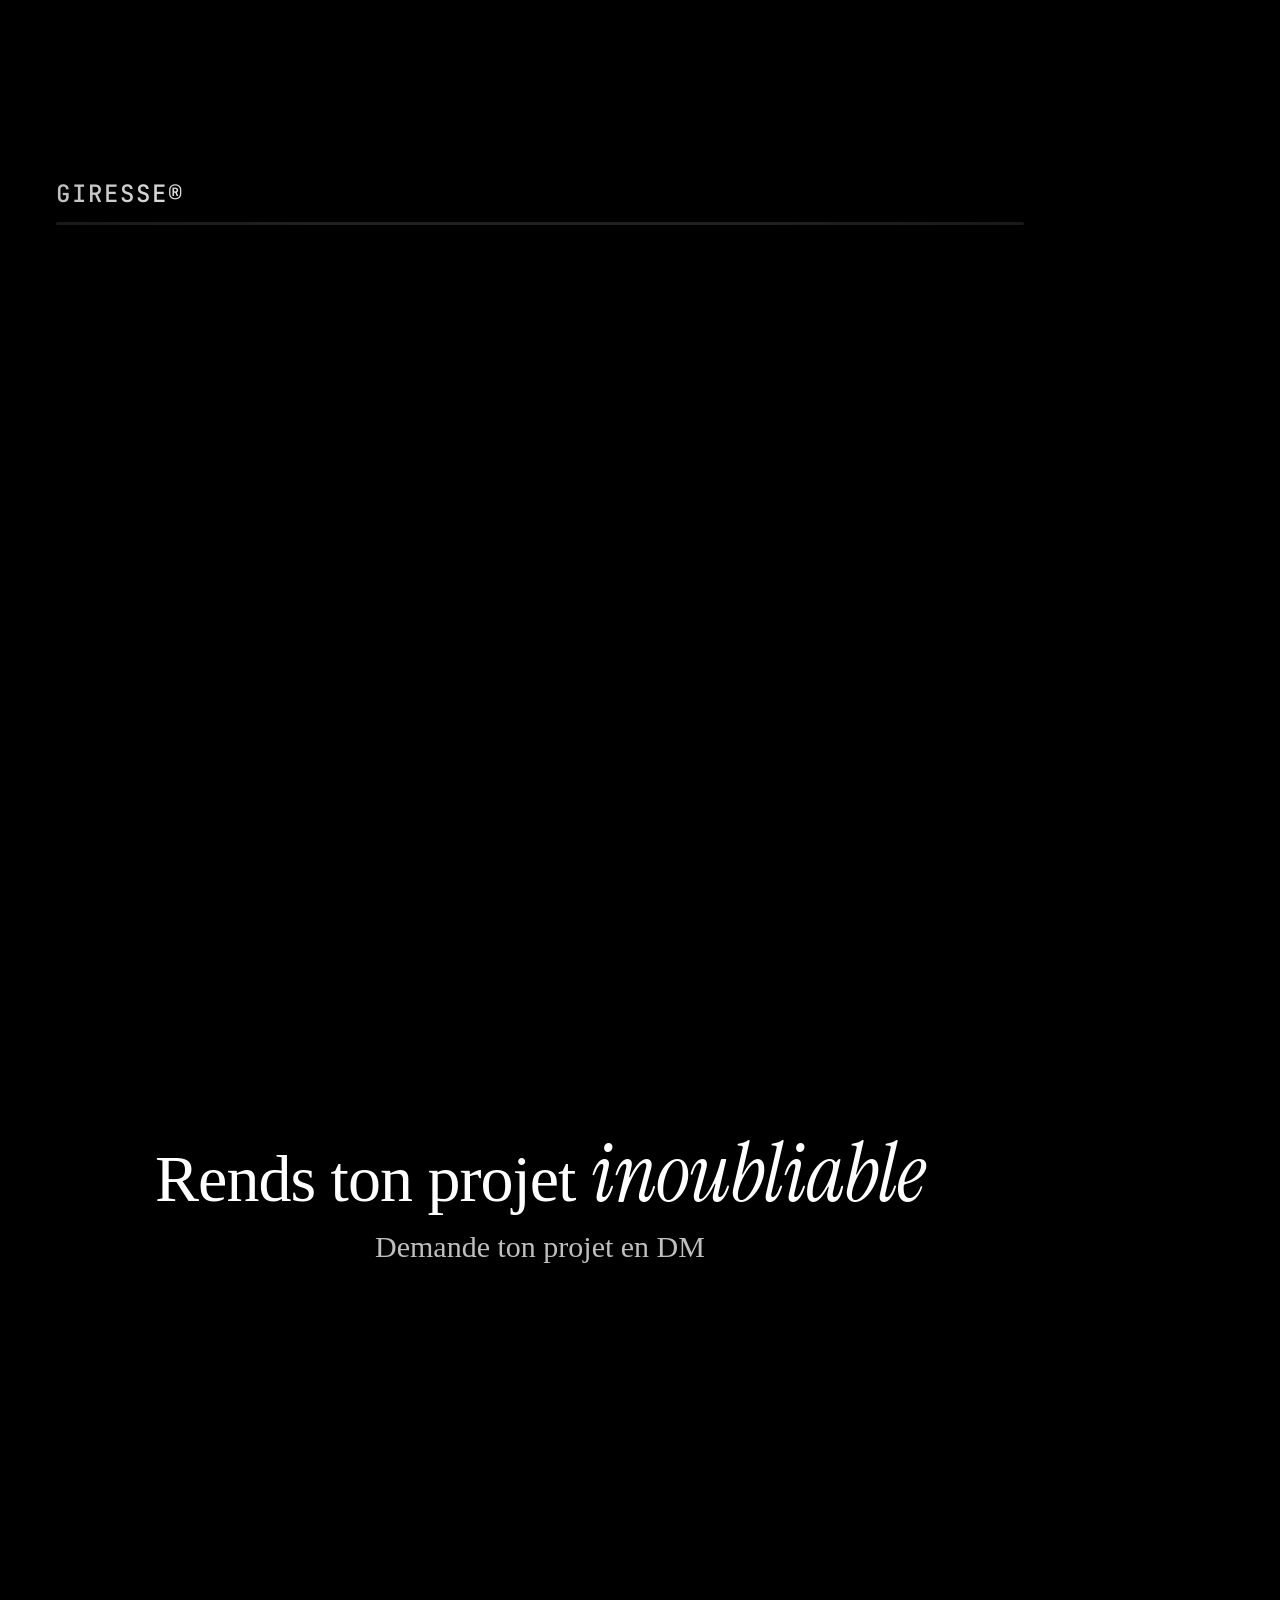
==== edit/index.html @ c00ebc52 "Add Giresse portfolio TikTok edit (slowed-reverb logo intro/outro, lyric subtitles, dev/apps/motion/" ====
<!doctype html>
<html>
<head>
<meta charset="utf-8">
<title>Giresse — Portfolio Edit</title>
<link rel="stylesheet" href="assets/fonts/fonts.css">
<style>
*{box-sizing:border-box;margin:0;padding:0}
html,body{width:1080px;height:1920px;background:#000;overflow:hidden}
#stage{position:relative;width:1080px;height:1920px;overflow:hidden;background:#000;font-family:'Nunito',sans-serif;color:#fff}
.layer{position:absolute;left:0;top:0;width:1080px;height:1920px}
.abs{position:absolute}
.hide{display:none!important}
#cam{transform-origin:540px 860px}
.mono{font-family:'JetBrains Mono',monospace}
.grot{font-family:'Space Grotesk',sans-serif}
.serif{font-family:'Instrument Serif',serif;font-style:italic}

/* ---------- intro / outro ---------- */
#logoWrap{left:540px;top:760px;width:0;height:0}
#logo{position:absolute;left:-330px;top:-330px;width:660px;height:660px;mix-blend-mode:screen;
  -webkit-mask-image:linear-gradient(#000 74%,transparent 90%);mask-image:linear-gradient(#000 74%,transparent 90%)}
#logoGlow{position:absolute;left:-520px;top:-520px;width:1040px;height:1040px;border-radius:50%;
  background:radial-gradient(circle,rgba(255,190,60,.38) 0%,rgba(150,70,255,.16) 38%,transparent 66%)}
#orbits{position:absolute;left:-420px;top:-420px;width:840px;height:840px}
#name{left:0;width:1080px;top:1105px;text-align:center;font-weight:900;font-size:150px;letter-spacing:10px;line-height:1}
#name span{display:inline-block}
#tagline{left:0;width:1080px;top:1278px;text-align:center;font-size:30px;letter-spacing:6px;color:#f5b82e}
#flare{left:-200px;width:1480px;top:756px;height:8px;border-radius:8px;
  background:linear-gradient(90deg,transparent,rgba(255,200,90,.0) 20%,rgba(255,214,120,.95) 50%,rgba(255,200,90,0) 80%,transparent);filter:blur(3px)}
#cta{left:0;width:1080px;top:1360px;text-align:center;font-size:30px;color:rgba(255,255,255,.75)}

/* ---------- HUD ---------- */
#hud{font-family:'JetBrains Mono',monospace;font-size:24px;letter-spacing:2px}
#hudL{left:56px;top:178px}
#hudR{right:56px;top:178px;text-align:right}
#hudBar{left:56px;top:222px;width:968px;height:3px;border-radius:3px;background:rgba(128,128,128,.25)}
#hudFill{height:100%;border-radius:3px;background:#f5b82e;width:0}

/* ---------- section A (hook) ---------- */
#arrowTag{left:0;width:1080px;top:1140px;text-align:center;font-family:'Space Grotesk';font-weight:500;font-size:62px;letter-spacing:-1px}
#arrowTag .hl{padding:0 10px;border-radius:6px}

/* ---------- glass / purple ---------- */
.haze{position:absolute;border-radius:50%;filter:blur(90px)}
.pill{position:absolute;padding:12px 30px;border-radius:40px;background:rgba(20,16,30,.85);border:1.5px solid rgba(255,255,255,.14);
  font-size:30px;font-weight:800;white-space:nowrap;color:#fff}
.card3d{position:absolute;transform-style:preserve-3d}

/* browser card */
#browser{left:90px;top:330px;width:900px;height:880px;border-radius:40px;background:linear-gradient(160deg,#17121f,#0b0910 60%);
  border:1.5px solid rgba(255,255,255,.1);box-shadow:0 40px 140px rgba(123,44,255,.45),inset 0 1px 0 rgba(255,255,255,.12);overflow:hidden}
#bBar{left:0;top:0;width:900px;height:84px;border-bottom:1px solid rgba(255,255,255,.07)}
.dot{position:absolute;top:30px;width:22px;height:22px;border-radius:50%}
#url{left:180px;top:20px;width:540px;height:44px;border-radius:22px;background:rgba(255,255,255,.06);font-family:'JetBrains Mono';font-size:22px;line-height:44px;padding-left:24px;color:rgba(255,255,255,.75)}
#heroH{left:60px;top:150px;font-size:96px;font-weight:900;line-height:.98;letter-spacing:-2px}
#heroH .g{background:linear-gradient(90deg,#b388ff,#f5b82e);-webkit-background-clip:text;background-clip:text;color:transparent}
.skel{position:absolute;height:22px;border-radius:12px;background:rgba(255,255,255,.12)}
.btn{position:absolute;height:84px;border-radius:42px;font-size:32px;font-weight:800;line-height:84px;text-align:center}
.feat{position:absolute;top:640px;width:244px;height:180px;border-radius:28px;background:rgba(255,255,255,.05);border:1px solid rgba(255,255,255,.08)}
.feat .ic{position:absolute;left:24px;top:24px;width:56px;height:56px;border-radius:16px}
.feat .t{position:absolute;left:24px;top:100px;font-size:28px;font-weight:800}
.feat .s{position:absolute;left:24px;top:142px;width:150px;height:14px;border-radius:8px;background:rgba(255,255,255,.12)}
#cursor{left:0;top:0;width:60px;height:60px}
#ripple{position:absolute;width:120px;height:120px;border-radius:50%;border:4px solid rgba(255,255,255,.9)}

/* stickers */
.stk{position:absolute;width:160px;height:160px}
.stk .tile{position:absolute;inset:0;border-radius:42px;display:flex;align-items:center;justify-content:center;font-size:76px;
  box-shadow:0 18px 50px rgba(0,0,0,.45),inset 0 2px 0 rgba(255,255,255,.35);font-weight:900;color:#fff;font-family:'Space Grotesk'}
.stk .lbl{position:absolute;left:60px;top:128px;padding:6px 18px;border-radius:20px;background:#fff;color:#111;font-size:24px;font-weight:900;white-space:nowrap;transform:rotate(-9deg);box-shadow:0 6px 20px rgba(0,0,0,.35)}

/* ---------- code ---------- */
#editor{left:60px;top:320px;width:960px;height:900px;border-radius:36px;background:#0f0f16;border:1.5px solid rgba(255,255,255,.09);
  box-shadow:0 40px 160px rgba(80,120,255,.28);overflow:hidden}
#edTabs{left:0;top:0;width:960px;height:80px;background:#0a0a10;border-bottom:1px solid rgba(255,255,255,.06)}
.tab{position:absolute;top:18px;height:62px;padding:0 26px;border-radius:14px 14px 0 0;font-family:'JetBrains Mono';font-size:22px;line-height:62px;color:rgba(255,255,255,.5)}
#code{left:0;top:110px;width:960px;font-family:'JetBrains Mono';font-size:30px;line-height:52px;white-space:pre;color:#d7dae0}
#code .ln{display:inline-block;width:86px;text-align:right;padding-right:26px;color:rgba(255,255,255,.22)}
.k{color:#c792ea}.s{color:#c3e88d}.f{color:#82aaff}.p{color:#89ddff}.n{color:#f78c6c}.c{color:#ffcb6b}
#caret{display:inline-block;width:3px;height:36px;background:#f5b82e;vertical-align:middle;margin-left:2px}
#term{left:120px;top:1010px;width:840px;height:150px;border-radius:26px;background:rgba(10,12,10,.92);border:1.5px solid rgba(80,255,140,.3);
  font-family:'JetBrains Mono';font-size:28px;padding:28px 34px;line-height:46px;box-shadow:0 20px 80px rgba(60,255,140,.18)}

/* list */
#listBox{left:0;top:330px;width:1080px;height:960px;overflow:hidden;
  -webkit-mask-image:linear-gradient(transparent,#000 22%,#000 78%,transparent);mask-image:linear-gradient(transparent,#000 22%,#000 78%,transparent)}
#list{left:0;top:0;width:1080px}
#list div{height:96px;line-height:96px;text-align:center;font-family:'Space Grotesk';font-weight:700;font-size:66px;letter-spacing:-1px;color:rgba(255,255,255,.42)}

/* ---------- phone ---------- */
#phone{left:330px;top:330px;width:420px;height:860px;border-radius:70px;background:#0b0a10;border:12px solid #1f1c28;
  box-shadow:0 50px 160px rgba(190,60,255,.5),inset 0 0 0 2px rgba(255,255,255,.08);overflow:hidden}
#screen{position:absolute;inset:0;border-radius:58px;background:linear-gradient(180deg,#f6f7fb,#e9ecf5);overflow:hidden;color:#111}
#notch{left:130px;top:14px;width:136px;height:38px;border-radius:20px;background:#000}
.cal{position:absolute;width:46px;height:46px;line-height:46px;text-align:center;font-size:22px;font-weight:800;color:#2a2d3a;font-family:'Space Grotesk'}
#selBar{position:absolute;height:46px;border-radius:23px;background:#3d7bff;box-shadow:0 8px 24px rgba(61,123,255,.45)}
.acard{position:absolute;left:24px;width:348px;border-radius:24px;background:#fff;box-shadow:0 10px 30px rgba(20,30,80,.15);padding:18px 22px;font-family:'Space Grotesk'}
#splash{position:absolute;inset:0;background:#000}

/* ---------- motion ---------- */
.circ{position:absolute;top:0;width:128px;height:128px;border-radius:50%;display:flex;align-items:center;justify-content:center;
  font-size:64px;color:#fff;font-weight:900;font-family:'Space Grotesk'}
.let{position:absolute;top:-14px;width:128px;text-align:center;font-size:150px;font-weight:900;color:#0b0b0e;line-height:150px}

/* timeline */
#preview{left:90px;top:300px;width:900px;height:506px;border-radius:30px;background:#060608;border:1.5px solid rgba(255,255,255,.1);overflow:hidden}
#tl{left:60px;top:850px;width:960px;height:400px;border-radius:30px;background:#121216;border:1.5px solid rgba(255,255,255,.08);overflow:hidden}
.trk{position:absolute;left:100px;height:66px;width:840px;border-radius:12px;background:rgba(255,255,255,.03)}
.tlab{position:absolute;left:24px;width:60px;font-family:'JetBrains Mono';font-size:22px;color:rgba(255,255,255,.4);line-height:66px}
.clip{position:absolute;top:6px;height:54px;border-radius:12px;font-family:'Space Grotesk';font-weight:700;font-size:20px;line-height:54px;padding-left:14px;color:rgba(0,0,0,.75);overflow:hidden}
.kf{position:absolute;width:18px;height:18px;transform:rotate(45deg);background:#f5b82e;border-radius:3px}
#playhead{top:0;width:4px;height:400px;background:#ff3b5c;box-shadow:0 0 18px #ff3b5c}

/* ---------- end card ---------- */
#endTxt{left:0;width:1080px;top:1120px;text-align:center;font-family:'Inter';font-weight:500;font-size:66px;letter-spacing:-1px}
#endTxt .serif{font-size:82px}
#endSub{left:0;width:1080px;top:1230px;text-align:center;font-family:'Inter';font-size:30px;color:rgba(255,255,255,.75)}

/* ---------- lyrics ---------- */
#lyr{pointer-events:none}
.lw{display:inline-block;white-space:pre}
#flash{background:#fff;opacity:0}
#vig{background:radial-gradient(ellipse 80% 70% at 50% 46%,transparent 55%,rgba(0,0,0,.55) 100%)}
#grain{width:1080px;height:1920px;opacity:.08;mix-blend-mode:overlay;image-rendering:pixelated}
</style>
</head>
<body>
<div id="stage">
  <div id="cam" class="layer">

    <!-- section backgrounds & scenes -->
    <div id="bgSolid" class="layer"></div>

    <!-- INTRO / OUTRO -->
    <div id="sIntro" class="layer">
      <canvas id="stars" class="layer" width="1080" height="1920"></canvas>
      <div id="introCam" class="layer">
        <div id="logoWrap" class="abs">
          <div id="logoGlow"></div>
          <svg id="orbits" viewBox="0 0 840 840">
            <g id="orbA"><circle cx="420" cy="420" r="392" fill="none" stroke="#f5b82e" stroke-width="5" stroke-linecap="round" stroke-dasharray="560 1900"/></g>
            <g id="orbB"><circle cx="420" cy="420" r="372" fill="none" stroke="#fff" stroke-width="3" stroke-linecap="round" stroke-dasharray="300 2040" opacity=".85"/></g>
            <g id="orbC"><circle cx="420" cy="420" r="408" fill="none" stroke="#9b5cff" stroke-width="2" stroke-dasharray="4 18" opacity=".7"/></g>
          </svg>
          <img id="logo" src="assets/logo.jpg">
        </div>
        <div id="flare" class="abs"></div>
        <div id="name" class="abs"></div>
        <div id="tagline" class="abs mono">WEB · APPS · MOTION · CODE · EDIT</div>
        <div id="cta" class="abs grot">Ton projet&nbsp;? <b style="color:#fff">→ DM</b></div>
      </div>
    </div>

    <!-- A: hook -->
    <div id="sA" class="layer">
      <div id="arrowTag" class="abs"></div>
    </div>

    <!-- B: web -->
    <div id="sB" class="layer">
      <div id="hazeB" class="layer">
        <div class="haze" id="hb1" style="width:900px;height:900px;background:#6a1fff"></div>
        <div class="haze" id="hb2" style="width:700px;height:700px;background:#b13cff"></div>
        <div class="haze" id="hb3" style="width:600px;height:600px;background:#2b0f6e"></div>
      </div>
      <div id="bPersp" class="layer" style="perspective:1700px;perspective-origin:540px 760px">
        <div id="browser" class="card3d">
          <div id="bBar" class="abs">
            <div class="dot" style="left:34px;background:#ff5f57"></div>
            <div class="dot" style="left:70px;background:#febc2e"></div>
            <div class="dot" style="left:106px;background:#28c840"></div>
            <div id="url" class="abs"></div>
          </div>
          <div id="heroH" class="abs">Build.<br>Ship. <span class="g">Wow.</span></div>
          <div id="sk1" class="skel" style="left:60px;top:420px;width:620px"></div>
          <div id="sk2" class="skel" style="left:60px;top:460px;width:480px"></div>
          <div id="btn1" class="btn" style="left:60px;top:520px;width:300px;background:linear-gradient(90deg,#7b2cff,#c04dff);color:#fff">Get started</div>
          <div id="btn2" class="btn" style="left:384px;top:520px;width:260px;border:2px solid rgba(255,255,255,.3);color:#fff">See work</div>
          <div class="feat" id="f1" style="left:60px"><div class="ic" style="background:linear-gradient(135deg,#7b2cff,#c04dff)"></div><div class="t">Fast</div><div class="s"></div></div>
          <div class="feat" id="f2" style="left:328px"><div class="ic" style="background:linear-gradient(135deg,#f5b82e,#ff7a3d)"></div><div class="t">Responsive</div><div class="s"></div></div>
          <div class="feat" id="f3" style="left:596px"><div class="ic" style="background:linear-gradient(135deg,#2fd2ff,#3d7bff)"></div><div class="t">SEO</div><div class="s"></div></div>
        </div>
      </div>
      <div id="pillB" class="pill">01 — Web Dev</div>
      <div id="stkB" class="layer"></div>
      <div id="cursor" class="abs">
        <div id="ripple"></div>
        <svg width="60" height="60" viewBox="0 0 24 24"><path d="M4 2 L4 20 L9 15.5 L12.5 22.5 L15.5 21 L12 14 L19 14 Z" fill="#111" stroke="#fff" stroke-width="1.6" stroke-linejoin="round"/></svg>
      </div>
    </div>

    <!-- C: code -->
    <div id="sC" class="layer">
      <div class="layer" style="background:radial-gradient(ellipse at 50% 40%,#141832 0%,#07070b 70%)"></div>
      <div id="cPersp" class="layer" style="perspective:1800px;perspective-origin:540px 760px">
        <div id="editor" class="card3d">
          <div id="edTabs" class="abs">
            <div class="tab" style="left:24px;background:#0f0f16;color:#fff">app.tsx</div>
            <div class="tab" style="left:200px">styles.css</div>
            <div class="tab" style="left:396px">api.ts</div>
          </div>
          <div id="code" class="abs"></div>
        </div>
      </div>
      <div id="pillC" class="pill">02 — Code</div>
      <div id="term" class="abs"></div>
    </div>

    <!-- C2: rolling list -->
    <div id="sL" class="layer">
      <div class="layer" style="background:radial-gradient(ellipse at 50% 45%,#3a332b 0%,#1a1714 55%,#0b0a09 100%)"></div>
      <div id="listBox" class="abs"><div id="list" class="abs"></div></div>
    </div>

    <!-- I miss you -->
    <div id="sI" class="layer">
      <div id="buildTag" class="abs grot" style="left:0;width:1080px;top:700px;text-align:center;font-size:64px;font-weight:500;letter-spacing:-1px"></div>
    </div>

    <!-- D: apps -->
    <div id="sD" class="layer">
      <div class="layer">
        <div class="haze" id="hd1" style="width:950px;height:950px;background:#8a1fff"></div>
        <div class="haze" id="hd2" style="width:700px;height:700px;background:#ff3cc8;opacity:.55"></div>
        <div class="haze" id="hd3" style="width:600px;height:600px;background:#1a0b4a"></div>
      </div>
      <div id="dPersp" class="layer" style="perspective:1600px;perspective-origin:540px 760px">
        <div id="phone" class="card3d">
          <div id="screen">
            <div class="abs grot" style="left:44px;top:20px;font-size:22px;font-weight:700">9:41</div>
            <div class="abs grot" style="left:30px;top:84px;font-size:20px;color:#7a8099;font-weight:700;letter-spacing:2px">HABITS / TASKS</div>
            <div class="abs" style="left:30px;top:112px;font-size:46px;font-weight:900">October</div>
            <div id="calGrid" class="abs" style="left:24px;top:190px;width:348px;height:300px"></div>
            <div id="ac1" class="acard" style="top:500px"></div>
            <div id="ac2" class="acard" style="top:604px"></div>
            <div id="splash"><img src="assets/logo.jpg" style="position:absolute;left:60px;top:200px;width:276px;mix-blend-mode:screen">
              <div class="abs" style="left:98px;top:560px;width:200px;height:8px;border-radius:4px;background:#222"><div id="load" style="height:8px;border-radius:4px;background:#f5b82e;width:0"></div></div>
            </div>
          </div>
          <div id="notch" class="abs"></div>
        </div>
      </div>
      <div id="pillD" class="pill">03 — App Dev</div>
      <div id="stkD" class="layer"></div>
    </div>

    <!-- E1: motion -->
    <div id="sE" class="layer">
      <div class="layer" style="background:#ebebee"></div>
      <div id="pillE" class="pill">04 — Motion Design</div>
      <div id="row" class="abs" style="left:0;top:790px;width:1080px;height:140px"></div>
      <div id="eSub" class="abs serif" style="left:0;width:1080px;top:1010px;text-align:center;font-size:70px;color:#0b0b0e">make it move.</div>
    </div>

    <!-- E2: edit timeline -->
    <div id="sT" class="layer">
      <div class="layer" style="background:radial-gradient(ellipse at 50% 35%,#1b1420,#060607 70%)"></div>
      <div id="preview" class="abs">
        <div id="pvBg" class="layer" style="width:900px;height:506px"></div>
        <img id="pvLogo" src="assets/logo.jpg" style="position:absolute;left:330px;top:70px;width:240px;mix-blend-mode:screen">
        <div id="pvTxt" class="abs" style="left:0;width:900px;top:330px;text-align:center;font-family:Anton;font-size:110px;letter-spacing:4px">GIRESSE</div>
        <div class="abs mono" style="left:26px;top:20px;font-size:20px;color:#ff3b5c">● REC</div>
        <div id="pvTc" class="abs mono" style="right:26px;top:20px;font-size:20px;color:rgba(255,255,255,.7)"></div>
      </div>
      <div id="tl" class="abs"></div>
      <div id="pillT" class="pill">05 — Video Edit</div>
    </div>

    <!-- end card -->
    <div id="sEnd" class="layer">
      <div class="layer" style="background:#000"></div>
      <div id="endTxt" class="abs">Rends ton projet <span class="serif">inoubliable</span></div>
      <div id="endSub" class="abs">Demande ton projet en DM</div>
    </div>

    <div id="lyr" class="layer"></div>
  </div>

  <div id="hud" class="layer">
    <div id="hudL" class="abs">GIRESSE®</div>
    <div id="hudR" class="abs"></div>
    <div id="hudBar" class="abs"><div id="hudFill"></div></div>
  </div>
  <div id="flash" class="layer"></div>
  <div id="vig" class="layer"></div>
  <canvas id="grain" class="layer" width="360" height="640"></canvas>
</div>

<script src="edit.js"></script>
</body>
</html>
---- edit/assets/fonts/fonts.css ----
/* vietnamese */
@font-face {
  font-family: 'Anton';
  font-style: normal;
  font-weight: 400;
  font-display: swap;
  src: url(1Ptgg87LROyAm3K8-C8QSw.woff2) format('woff2');
  unicode-range: U+0102-0103, U+0110-0111, U+0128-0129, U+0168-0169, U+01A0-01A1, U+01AF-01B0, U+0300-0301, U+0303-0304, U+0308-0309, U+0323, U+0329, U+1EA0-1EF9, U+20AB;
}
/* latin-ext */
@font-face {
  font-family: 'Anton';
  font-style: normal;
  font-weight: 400;
  font-display: swap;
  src: url(1Ptgg87LROyAm3K9-C8QSw.woff2) format('woff2');
  unicode-range: U+0100-02BA, U+02BD-02C5, U+02C7-02CC, U+02CE-02D7, U+02DD-02FF, U+0304, U+0308, U+0329, U+1D00-1DBF, U+1E00-1E9F, U+1EF2-1EFF, U+2020, U+20A0-20AB, U+20AD-20C4, U+2113, U+2C60-2C7F, U+A720-A7FF;
}
/* latin */
@font-face {
  font-family: 'Anton';
  font-style: normal;
  font-weight: 400;
  font-display: swap;
  src: url(1Ptgg87LROyAm3Kz-C8.woff2) format('woff2');
  unicode-range: U+0000-00FF, U+0131, U+0152-0153, U+02BB-02BC, U+02C6, U+02DA, U+02DC, U+0304, U+0308, U+0329, U+2000-206F, U+20AC, U+2122, U+2191, U+2193, U+2212, U+2215, U+FEFF, U+FFFD;
}
/* latin-ext */
@font-face {
  font-family: 'Instrument Serif';
  font-style: italic;
  font-weight: 400;
  font-display: swap;
  src: url(jizHRFtNs2ka5fXjeivQ4LroWlx-6zAjgn7MsNo.woff2) format('woff2');
  unicode-range: U+0100-02BA, U+02BD-02C5, U+02C7-02CC, U+02CE-02D7, U+02DD-02FF, U+0304, U+0308, U+0329, U+1D00-1DBF, U+1E00-1E9F, U+1EF2-1EFF, U+2020, U+20A0-20AB, U+20AD-20C4, U+2113, U+2C60-2C7F, U+A720-A7FF;
}
/* latin */
@font-face {
  font-family: 'Instrument Serif';
  font-style: italic;
  font-weight: 400;
  font-display: swap;
  src: url(jizHRFtNs2ka5fXjeivQ4LroWlx-6zAjjH7M.woff2) format('woff2');
  unicode-range: U+0000-00FF, U+0131, U+0152-0153, U+02BB-02BC, U+02C6, U+02DA, U+02DC, U+0304, U+0308, U+0329, U+2000-206F, U+20AC, U+2122, U+2191, U+2193, U+2212, U+2215, U+FEFF, U+FFFD;
}
/* cyrillic-ext */
@font-face {
  font-family: 'JetBrains Mono';
  font-style: normal;
  font-weight: 500;
  font-display: swap;
  src: url(tDbv2o-flEEny0FZhsfKu5WU4zr3E_BX0PnT8RD8yKwBNntkaToggR7BYRbKPx3cwhsk.woff2) format('woff2');
  unicode-range: U+0460-052F, U+1C80-1C8A, U+20B4, U+2DE0-2DFF, U+A640-A69F, U+FE2E-FE2F;
}
/* cyrillic */
@font-face {
  font-family: 'JetBrains Mono';
  font-style: normal;
  font-weight: 500;
  font-display: swap;
  src: url(tDbv2o-flEEny0FZhsfKu5WU4zr3E_BX0PnT8RD8yKwBNntkaToggR7BYRbKPxTcwhsk.woff2) format('woff2');
  unicode-range: U+0301, U+0400-045F, U+0490-0491, U+04B0-04B1, U+2116;
}
/* greek */
@font-face {
  font-family: 'JetBrains Mono';
  font-style: normal;
  font-weight: 500;
  font-display: swap;
  src: url(tDbv2o-flEEny0FZhsfKu5WU4zr3E_BX0PnT8RD8yKwBNntkaToggR7BYRbKPxPcwhsk.woff2) format('woff2');
  unicode-range: U+0370-0377, U+037A-037F, U+0384-038A, U+038C, U+038E-03A1, U+03A3-03FF;
}
/* vietnamese */
@font-face {
  font-family: 'JetBrains Mono';
  font-style: normal;
  font-weight: 500;
  font-display: swap;
  src: url(tDbv2o-flEEny0FZhsfKu5WU4zr3E_BX0PnT8RD8yKwBNntkaToggR7BYRbKPx_cwhsk.woff2) format('woff2');
  unicode-range: U+0102-0103, U+0110-0111, U+0128-0129, U+0168-0169, U+01A0-01A1, U+01AF-01B0, U+0300-0301, U+0303-0304, U+0308-0309, U+0323, U+0329, U+1EA0-1EF9, U+20AB;
}
/* latin-ext */
@font-face {
  font-family: 'JetBrains Mono';
  font-style: normal;
  font-weight: 500;
  font-display: swap;
  src: url(tDbv2o-flEEny0FZhsfKu5WU4zr3E_BX0PnT8RD8yKwBNntkaToggR7BYRbKPx7cwhsk.woff2) format('woff2');
  unicode-range: U+0100-02BA, U+02BD-02C5, U+02C7-02CC, U+02CE-02D7, U+02DD-02FF, U+0304, U+0308, U+0329, U+1D00-1DBF, U+1E00-1E9F, U+1EF2-1EFF, U+2020, U+20A0-20AB, U+20AD-20C4, U+2113, U+2C60-2C7F, U+A720-A7FF;
}
/* latin */
@font-face {
  font-family: 'JetBrains Mono';
  font-style: normal;
  font-weight: 500;
  font-display: swap;
  src: url(tDbv2o-flEEny0FZhsfKu5WU4zr3E_BX0PnT8RD8yKwBNntkaToggR7BYRbKPxDcwg.woff2) format('woff2');
  unicode-range: U+0000-00FF, U+0131, U+0152-0153, U+02BB-02BC, U+02C6, U+02DA, U+02DC, U+0304, U+0308, U+0329, U+2000-206F, U+20AC, U+2122, U+2191, U+2193, U+2212, U+2215, U+FEFF, U+FFFD;
}
/* cyrillic-ext */
@font-face {
  font-family: 'JetBrains Mono';
  font-style: normal;
  font-weight: 700;
  font-display: swap;
  src: url(tDbv2o-flEEny0FZhsfKu5WU4zr3E_BX0PnT8RD8yKwBNntkaToggR7BYRbKPx3cwhsk.woff2) format('woff2');
  unicode-range: U+0460-052F, U+1C80-1C8A, U+20B4, U+2DE0-2DFF, U+A640-A69F, U+FE2E-FE2F;
}
/* cyrillic */
@font-face {
  font-family: 'JetBrains Mono';
  font-style: normal;
  font-weight: 700;
  font-display: swap;
  src: url(tDbv2o-flEEny0FZhsfKu5WU4zr3E_BX0PnT8RD8yKwBNntkaToggR7BYRbKPxTcwhsk.woff2) format('woff2');
  unicode-range: U+0301, U+0400-045F, U+0490-0491, U+04B0-04B1, U+2116;
}
/* greek */
@font-face {
  font-family: 'JetBrains Mono';
  font-style: normal;
  font-weight: 700;
  font-display: swap;
  src: url(tDbv2o-flEEny0FZhsfKu5WU4zr3E_BX0PnT8RD8yKwBNntkaToggR7BYRbKPxPcwhsk.woff2) format('woff2');
  unicode-range: U+0370-0377, U+037A-037F, U+0384-038A, U+038C, U+038E-03A1, U+03A3-03FF;
}
/* vietnamese */
@font-face {
  font-family: 'JetBrains Mono';
  font-style: normal;
  font-weight: 700;
  font-display: swap;
  src: url(tDbv2o-flEEny0FZhsfKu5WU4zr3E_BX0PnT8RD8yKwBNntkaToggR7BYRbKPx_cwhsk.woff2) format('woff2');
  unicode-range: U+0102-0103, U+0110-0111, U+0128-0129, U+0168-0169, U+01A0-01A1, U+01AF-01B0, U+0300-0301, U+0303-0304, U+0308-0309, U+0323, U+0329, U+1EA0-1EF9, U+20AB;
}
/* latin-ext */
@font-face {
  font-family: 'JetBrains Mono';
  font-style: normal;
  font-weight: 700;
  font-display: swap;
  src: url(tDbv2o-flEEny0FZhsfKu5WU4zr3E_BX0PnT8RD8yKwBNntkaToggR7BYRbKPx7cwhsk.woff2) format('woff2');
  unicode-range: U+0100-02BA, U+02BD-02C5, U+02C7-02CC, U+02CE-02D7, U+02DD-02FF, U+0304, U+0308, U+0329, U+1D00-1DBF, U+1E00-1E9F, U+1EF2-1EFF, U+2020, U+20A0-20AB, U+20AD-20C4, U+2113, U+2C60-2C7F, U+A720-A7FF;
}
/* latin */
@font-face {
  font-family: 'JetBrains Mono';
  font-style: normal;
  font-weight: 700;
  font-display: swap;
  src: url(tDbv2o-flEEny0FZhsfKu5WU4zr3E_BX0PnT8RD8yKwBNntkaToggR7BYRbKPxDcwg.woff2) format('woff2');
  unicode-range: U+0000-00FF, U+0131, U+0152-0153, U+02BB-02BC, U+02C6, U+02DA, U+02DC, U+0304, U+0308, U+0329, U+2000-206F, U+20AC, U+2122, U+2191, U+2193, U+2212, U+2215, U+FEFF, U+FFFD;
}
/* cyrillic-ext */
@font-face {
  font-family: 'Nunito';
  font-style: normal;
  font-weight: 800;
  font-display: swap;
  src: url(XRXV3I6Li01BKofIOOaBXso.woff2) format('woff2');
  unicode-range: U+0460-052F, U+1C80-1C8A, U+20B4, U+2DE0-2DFF, U+A640-A69F, U+FE2E-FE2F;
}
/* cyrillic */
@font-face {
  font-family: 'Nunito';
  font-style: normal;
  font-weight: 800;
  font-display: swap;
  src: url(XRXV3I6Li01BKofIMeaBXso.woff2) format('woff2');
  unicode-range: U+0301, U+0400-045F, U+0490-0491, U+04B0-04B1, U+2116;
}
/* vietnamese */
@font-face {
  font-family: 'Nunito';
  font-style: normal;
  font-weight: 800;
  font-display: swap;
  src: url(XRXV3I6Li01BKofIOuaBXso.woff2) format('woff2');
  unicode-range: U+0102-0103, U+0110-0111, U+0128-0129, U+0168-0169, U+01A0-01A1, U+01AF-01B0, U+0300-0301, U+0303-0304, U+0308-0309, U+0323, U+0329, U+1EA0-1EF9, U+20AB;
}
/* latin-ext */
@font-face {
  font-family: 'Nunito';
  font-style: normal;
  font-weight: 800;
  font-display: swap;
  src: url(XRXV3I6Li01BKofIO-aBXso.woff2) format('woff2');
  unicode-range: U+0100-02BA, U+02BD-02C5, U+02C7-02CC, U+02CE-02D7, U+02DD-02FF, U+0304, U+0308, U+0329, U+1D00-1DBF, U+1E00-1E9F, U+1EF2-1EFF, U+2020, U+20A0-20AB, U+20AD-20C4, U+2113, U+2C60-2C7F, U+A720-A7FF;
}
/* latin */
@font-face {
  font-family: 'Nunito';
  font-style: normal;
  font-weight: 800;
  font-display: swap;
  src: url(XRXV3I6Li01BKofINeaB.woff2) format('woff2');
  unicode-range: U+0000-00FF, U+0131, U+0152-0153, U+02BB-02BC, U+02C6, U+02DA, U+02DC, U+0304, U+0308, U+0329, U+2000-206F, U+20AC, U+2122, U+2191, U+2193, U+2212, U+2215, U+FEFF, U+FFFD;
}
/* cyrillic-ext */
@font-face {
  font-family: 'Nunito';
  font-style: normal;
  font-weight: 900;
  font-display: swap;
  src: url(XRXV3I6Li01BKofIOOaBXso.woff2) format('woff2');
  unicode-range: U+0460-052F, U+1C80-1C8A, U+20B4, U+2DE0-2DFF, U+A640-A69F, U+FE2E-FE2F;
}
/* cyrillic */
@font-face {
  font-family: 'Nunito';
  font-style: normal;
  font-weight: 900;
  font-display: swap;
  src: url(XRXV3I6Li01BKofIMeaBXso.woff2) format('woff2');
  unicode-range: U+0301, U+0400-045F, U+0490-0491, U+04B0-04B1, U+2116;
}
/* vietnamese */
@font-face {
  font-family: 'Nunito';
  font-style: normal;
  font-weight: 900;
  font-display: swap;
  src: url(XRXV3I6Li01BKofIOuaBXso.woff2) format('woff2');
  unicode-range: U+0102-0103, U+0110-0111, U+0128-0129, U+0168-0169, U+01A0-01A1, U+01AF-01B0, U+0300-0301, U+0303-0304, U+0308-0309, U+0323, U+0329, U+1EA0-1EF9, U+20AB;
}
/* latin-ext */
@font-face {
  font-family: 'Nunito';
  font-style: normal;
  font-weight: 900;
  font-display: swap;
  src: url(XRXV3I6Li01BKofIO-aBXso.woff2) format('woff2');
  unicode-range: U+0100-02BA, U+02BD-02C5, U+02C7-02CC, U+02CE-02D7, U+02DD-02FF, U+0304, U+0308, U+0329, U+1D00-1DBF, U+1E00-1E9F, U+1EF2-1EFF, U+2020, U+20A0-20AB, U+20AD-20C4, U+2113, U+2C60-2C7F, U+A720-A7FF;
}
/* latin */
@font-face {
  font-family: 'Nunito';
  font-style: normal;
  font-weight: 900;
  font-display: swap;
  src: url(XRXV3I6Li01BKofINeaB.woff2) format('woff2');
  unicode-range: U+0000-00FF, U+0131, U+0152-0153, U+02BB-02BC, U+02C6, U+02DA, U+02DC, U+0304, U+0308, U+0329, U+2000-206F, U+20AC, U+2122, U+2191, U+2193, U+2212, U+2215, U+FEFF, U+FFFD;
}
/* vietnamese */
@font-face {
  font-family: 'Space Grotesk';
  font-style: normal;
  font-weight: 500;
  font-display: swap;
  src: url(V8mDoQDjQSkFtoMM3T6r8E7mPb54C-s0.woff2) format('woff2');
  unicode-range: U+0102-0103, U+0110-0111, U+0128-0129, U+0168-0169, U+01A0-01A1, U+01AF-01B0, U+0300-0301, U+0303-0304, U+0308-0309, U+0323, U+0329, U+1EA0-1EF9, U+20AB;
}
/* latin-ext */
@font-face {
  font-family: 'Space Grotesk';
  font-style: normal;
  font-weight: 500;
  font-display: swap;
  src: url(V8mDoQDjQSkFtoMM3T6r8E7mPb94C-s0.woff2) format('woff2');
  unicode-range: U+0100-02BA, U+02BD-02C5, U+02C7-02CC, U+02CE-02D7, U+02DD-02FF, U+0304, U+0308, U+0329, U+1D00-1DBF, U+1E00-1E9F, U+1EF2-1EFF, U+2020, U+20A0-20AB, U+20AD-20C4, U+2113, U+2C60-2C7F, U+A720-A7FF;
}
/* latin */
@font-face {
  font-family: 'Space Grotesk';
  font-style: normal;
  font-weight: 500;
  font-display: swap;
  src: url(V8mDoQDjQSkFtoMM3T6r8E7mPbF4Cw.woff2) format('woff2');
  unicode-range: U+0000-00FF, U+0131, U+0152-0153, U+02BB-02BC, U+02C6, U+02DA, U+02DC, U+0304, U+0308, U+0329, U+2000-206F, U+20AC, U+2122, U+2191, U+2193, U+2212, U+2215, U+FEFF, U+FFFD;
}
/* vietnamese */
@font-face {
  font-family: 'Space Grotesk';
  font-style: normal;
  font-weight: 700;
  font-display: swap;
  src: url(V8mDoQDjQSkFtoMM3T6r8E7mPb54C-s0.woff2) format('woff2');
  unicode-range: U+0102-0103, U+0110-0111, U+0128-0129, U+0168-0169, U+01A0-01A1, U+01AF-01B0, U+0300-0301, U+0303-0304, U+0308-0309, U+0323, U+0329, U+1EA0-1EF9, U+20AB;
}
/* latin-ext */
@font-face {
  font-family: 'Space Grotesk';
  font-style: normal;
  font-weight: 700;
  font-display: swap;
  src: url(V8mDoQDjQSkFtoMM3T6r8E7mPb94C-s0.woff2) format('woff2');
  unicode-range: U+0100-02BA, U+02BD-02C5, U+02C7-02CC, U+02CE-02D7, U+02DD-02FF, U+0304, U+0308, U+0329, U+1D00-1DBF, U+1E00-1E9F, U+1EF2-1EFF, U+2020, U+20A0-20AB, U+20AD-20C4, U+2113, U+2C60-2C7F, U+A720-A7FF;
}
/* latin */
@font-face {
  font-family: 'Space Grotesk';
  font-style: normal;
  font-weight: 700;
  font-display: swap;
  src: url(V8mDoQDjQSkFtoMM3T6r8E7mPbF4Cw.woff2) format('woff2');
  unicode-range: U+0000-00FF, U+0131, U+0152-0153, U+02BB-02BC, U+02C6, U+02DA, U+02DC, U+0304, U+0308, U+0329, U+2000-206F, U+20AC, U+2122, U+2191, U+2193, U+2212, U+2215, U+FEFF, U+FFFD;
}
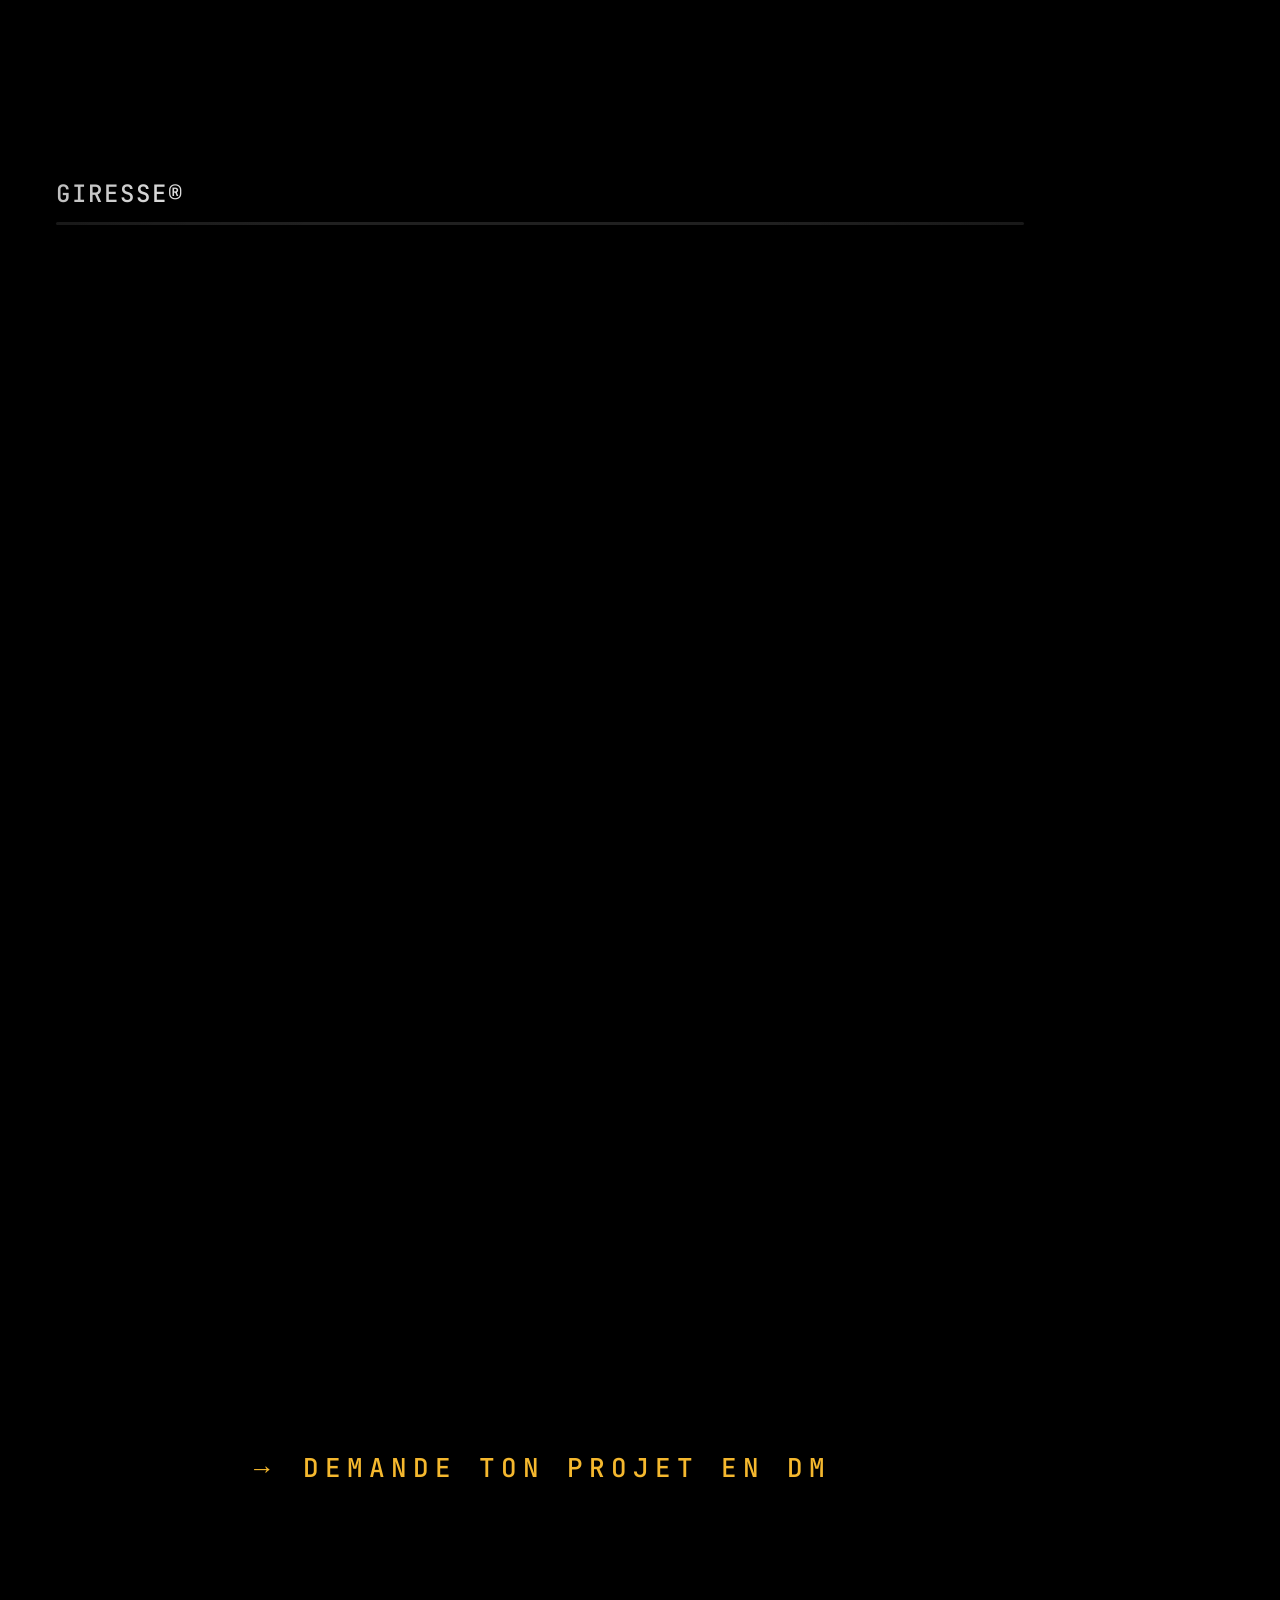
==== commit 4bff641a: "Aura typography: chrome condensed + serif italic lyrics, RGB split, outline echoes, giant section ti" ====
--- a/edit/index.html
+++ b/edit/index.html
@@ -23,12 +23,16 @@
 #logoGlow{position:absolute;left:-520px;top:-520px;width:1040px;height:1040px;border-radius:50%;
   background:radial-gradient(circle,rgba(255,190,60,.38) 0%,rgba(150,70,255,.16) 38%,transparent 66%)}
 #orbits{position:absolute;left:-420px;top:-420px;width:840px;height:840px}
-#name{left:0;width:1080px;top:1105px;text-align:center;font-weight:900;font-size:150px;letter-spacing:10px;line-height:1}
+#name,#nameEcho>div{left:0;width:1080px;top:1075px;text-align:center;font-family:'Instrument Serif';font-style:italic;font-size:230px;line-height:1}
+#name span{background:linear-gradient(180deg,#fff 0%,#f6f6f6 35%,#a0a0a0 50%,#fff 58%,#e6c27a 82%,#fff 100%);-webkit-background-clip:text;background-clip:text;color:transparent;padding:0 4px}
+#nameEcho{left:0;top:1075px;width:1080px}
+#nameEcho>div{top:0;color:transparent;-webkit-text-stroke:1.5px rgba(255,255,255,.8)}
+.bigT{position:absolute;left:0;top:820px;white-space:nowrap;font-family:Anton;font-size:560px;line-height:1;color:transparent;-webkit-text-stroke:2px rgba(255,255,255,.13)}
 #name span{display:inline-block}
-#tagline{left:0;width:1080px;top:1278px;text-align:center;font-size:30px;letter-spacing:6px;color:#f5b82e}
+#tagline{left:0;width:1080px;top:1330px;text-align:center;font-size:30px;letter-spacing:6px;color:#f5b82e}
 #flare{left:-200px;width:1480px;top:756px;height:8px;border-radius:8px;
   background:linear-gradient(90deg,transparent,rgba(255,200,90,.0) 20%,rgba(255,214,120,.95) 50%,rgba(255,200,90,0) 80%,transparent);filter:blur(3px)}
-#cta{left:0;width:1080px;top:1360px;text-align:center;font-size:30px;color:rgba(255,255,255,.75)}
+#cta{left:0;width:1080px;top:1395px;text-align:center;font-size:30px;color:rgba(255,255,255,.75)}
 
 /* ---------- HUD ---------- */
 #hud{font-family:'JetBrains Mono',monospace;font-size:24px;letter-spacing:2px}
@@ -38,13 +42,13 @@
 #hudFill{height:100%;border-radius:3px;background:#f5b82e;width:0}
 
 /* ---------- section A (hook) ---------- */
-#arrowTag{left:0;width:1080px;top:1140px;text-align:center;font-family:'Space Grotesk';font-weight:500;font-size:62px;letter-spacing:-1px}
+#arrowTag{left:0;width:1080px;top:1230px;text-align:center;font-family:'Space Grotesk';font-weight:500;font-size:62px;letter-spacing:-1px}
 #arrowTag .hl{padding:0 10px;border-radius:6px}
 
 /* ---------- glass / purple ---------- */
 .haze{position:absolute;border-radius:50%;filter:blur(90px)}
 .pill{position:absolute;padding:12px 30px;border-radius:40px;background:rgba(20,16,30,.85);border:1.5px solid rgba(255,255,255,.14);
-  font-size:30px;font-weight:800;white-space:nowrap;color:#fff}
+  font-family:'JetBrains Mono';font-size:23px;font-weight:500;letter-spacing:5px;text-transform:uppercase;white-space:nowrap;color:#fff}
 .card3d{position:absolute;transform-style:preserve-3d}
 
 /* browser card */
@@ -113,9 +117,9 @@
 #playhead{top:0;width:4px;height:400px;background:#ff3b5c;box-shadow:0 0 18px #ff3b5c}
 
 /* ---------- end card ---------- */
-#endTxt{left:0;width:1080px;top:1120px;text-align:center;font-family:'Inter';font-weight:500;font-size:66px;letter-spacing:-1px}
+#endTxt{left:0;width:1080px;top:1110px;text-align:center;color:#fff}
 #endTxt .serif{font-size:82px}
-#endSub{left:0;width:1080px;top:1230px;text-align:center;font-family:'Inter';font-size:30px;color:rgba(255,255,255,.75)}
+#endSub{left:0;width:1080px;top:1450px;text-align:center;font-family:'JetBrains Mono';letter-spacing:6px;font-size:26px;color:#f5b82e}
 
 /* ---------- lyrics ---------- */
 #lyr{pointer-events:none}
@@ -146,6 +150,7 @@
           <img id="logo" src="assets/logo.jpg">
         </div>
         <div id="flare" class="abs"></div>
+        <div id="nameEcho" class="abs"></div>
         <div id="name" class="abs"></div>
         <div id="tagline" class="abs mono">WEB · APPS · MOTION · CODE · EDIT</div>
         <div id="cta" class="abs grot">Ton projet&nbsp;? <b style="color:#fff">→ DM</b></div>
@@ -215,7 +220,7 @@
 
     <!-- I miss you -->
     <div id="sI" class="layer">
-      <div id="buildTag" class="abs grot" style="left:0;width:1080px;top:700px;text-align:center;font-size:64px;font-weight:500;letter-spacing:-1px"></div>
+      <div id="buildTag" class="abs grot" style="left:0;width:1080px;top:560px;text-align:center"></div>
     </div>
 
     <!-- D: apps -->
@@ -270,8 +275,8 @@
     <!-- end card -->
     <div id="sEnd" class="layer">
       <div class="layer" style="background:#000"></div>
-      <div id="endTxt" class="abs">Rends ton projet <span class="serif">inoubliable</span></div>
-      <div id="endSub" class="abs">Demande ton projet en DM</div>
+      <div id="endTxt" class="abs"></div>
+      <div id="endSub" class="abs">→ DEMANDE TON PROJET EN DM</div>
     </div>
 
     <div id="lyr" class="layer"></div>
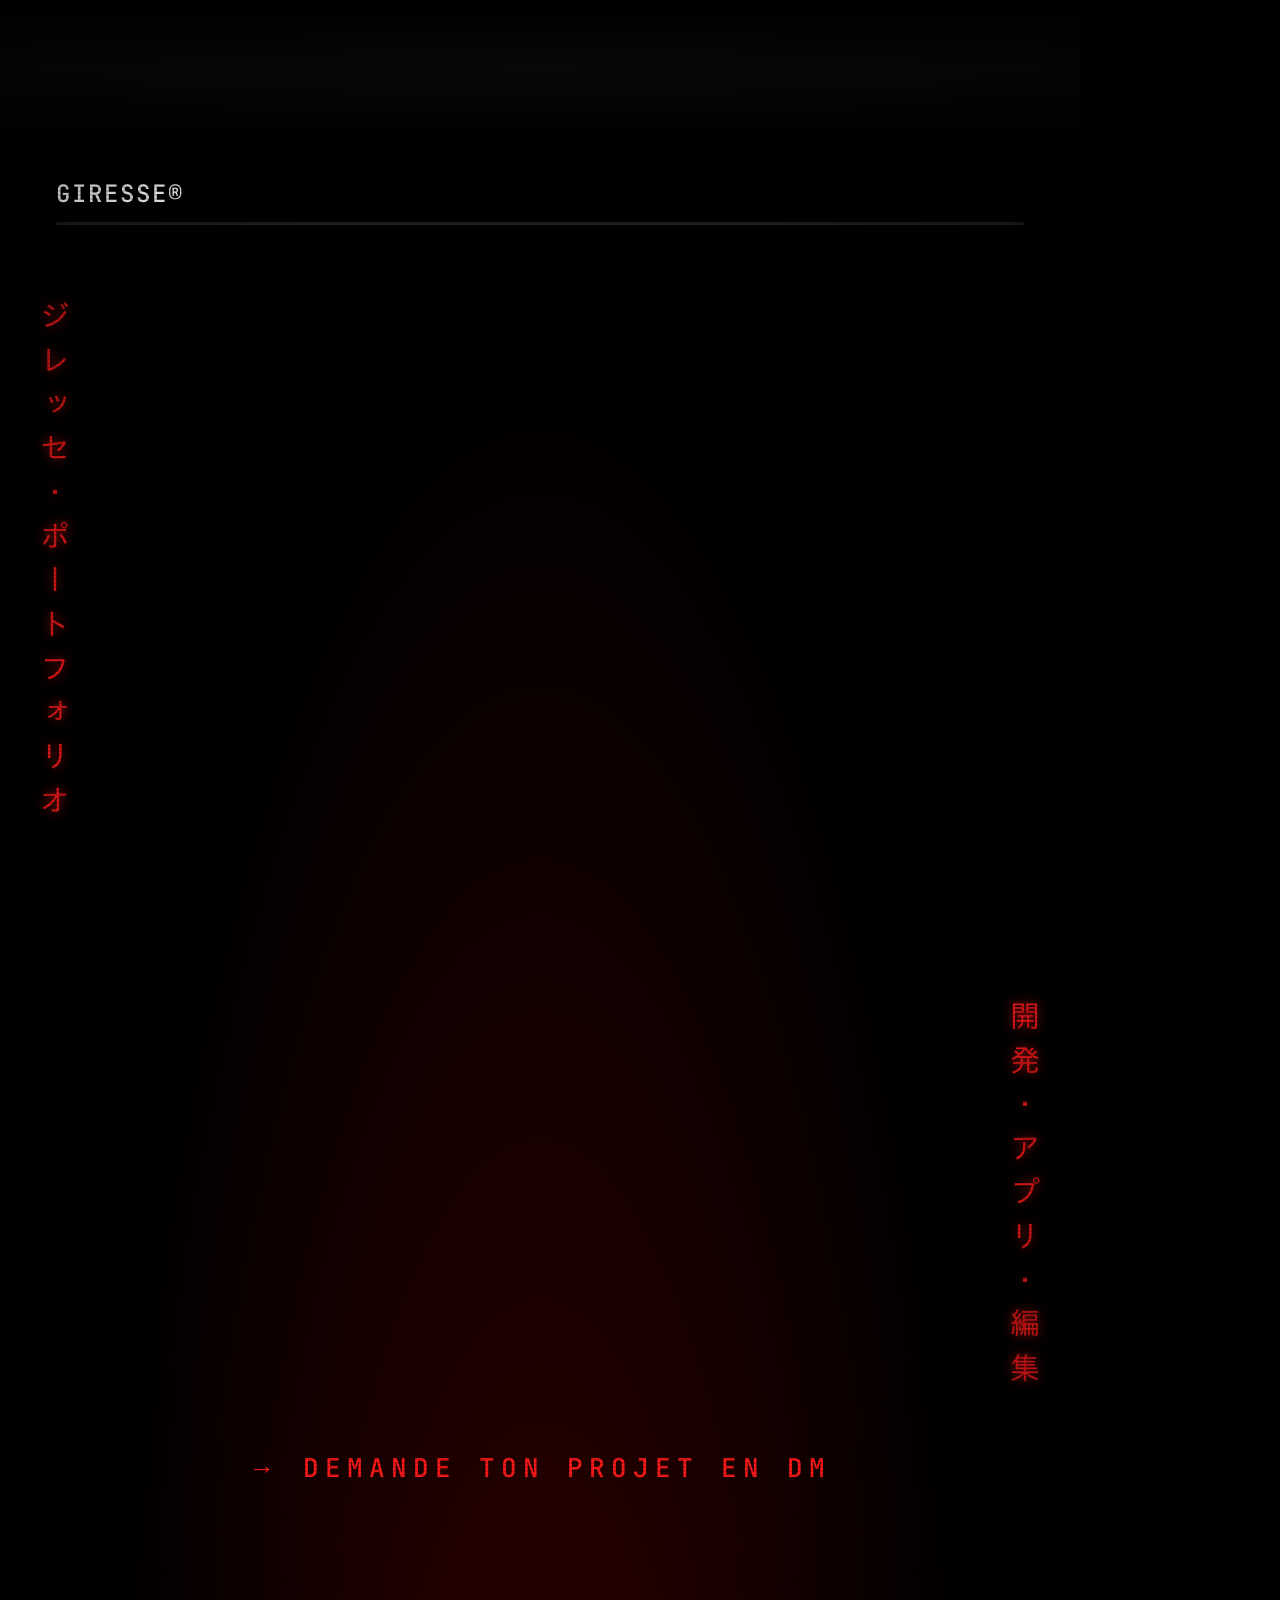
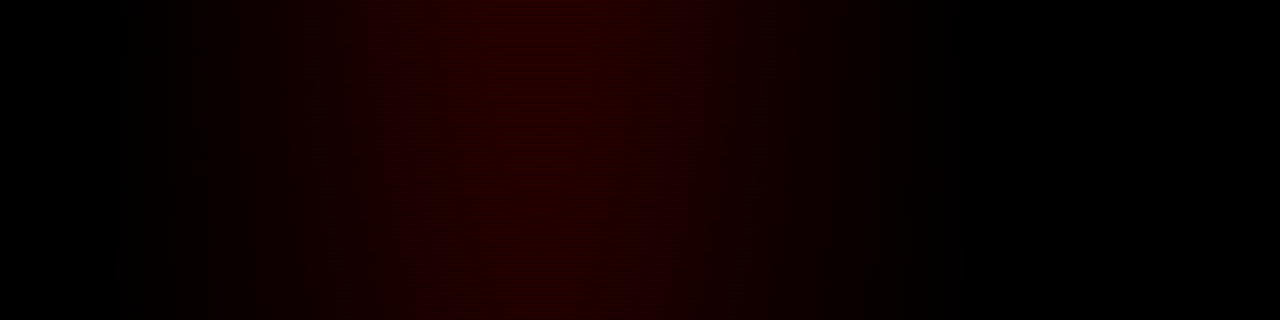
==== commit b7121855: "Phonk style: gothic fraktur lyrics, red/black grade, glitch slices, invert strobes, VHS Co-Authored-" ====
--- a/edit/index.html
+++ b/edit/index.html
@@ -14,24 +14,24 @@
 #cam{transform-origin:540px 860px}
 .mono{font-family:'JetBrains Mono',monospace}
 .grot{font-family:'Space Grotesk',sans-serif}
-.serif{font-family:'Instrument Serif',serif;font-style:italic}
+.serif{font-family:'Grenze Gotisch',serif;font-weight:700}
 
 /* ---------- intro / outro ---------- */
 #logoWrap{left:540px;top:760px;width:0;height:0}
 #logo{position:absolute;left:-330px;top:-330px;width:660px;height:660px;mix-blend-mode:screen;
   -webkit-mask-image:linear-gradient(#000 74%,transparent 90%);mask-image:linear-gradient(#000 74%,transparent 90%)}
 #logoGlow{position:absolute;left:-520px;top:-520px;width:1040px;height:1040px;border-radius:50%;
-  background:radial-gradient(circle,rgba(255,190,60,.38) 0%,rgba(150,70,255,.16) 38%,transparent 66%)}
+  background:radial-gradient(circle,rgba(255,26,26,.42) 0%,rgba(120,0,0,.25) 38%,transparent 66%)}
 #orbits{position:absolute;left:-420px;top:-420px;width:840px;height:840px}
-#name,#nameEcho>div{left:0;width:1080px;top:1075px;text-align:center;font-family:'Instrument Serif';font-style:italic;font-size:230px;line-height:1}
-#name span{background:linear-gradient(180deg,#fff 0%,#f6f6f6 35%,#a0a0a0 50%,#fff 58%,#e6c27a 82%,#fff 100%);-webkit-background-clip:text;background-clip:text;color:transparent;padding:0 4px}
+#name,#nameEcho>div{left:0;width:1080px;top:1075px;text-align:center;font-family:'UnifrakturCook';font-weight:700;font-size:200px;line-height:1}
+#name span{background:linear-gradient(180deg,#fff 0%,#f6f6f6 35%,#a0a0a0 50%,#fff 58%,#ff8a8a 82%,#fff 100%);-webkit-background-clip:text;background-clip:text;color:transparent;padding:0 4px}
 #nameEcho{left:0;top:1075px;width:1080px}
 #nameEcho>div{top:0;color:transparent;-webkit-text-stroke:1.5px rgba(255,255,255,.8)}
-.bigT{position:absolute;left:0;top:820px;white-space:nowrap;font-family:Anton;font-size:560px;line-height:1;color:transparent;-webkit-text-stroke:2px rgba(255,255,255,.13)}
+.bigT{position:absolute;left:0;top:760px;white-space:nowrap;font-family:'UnifrakturCook';font-weight:700;font-size:520px;line-height:1;color:transparent;-webkit-text-stroke:2px rgba(255,255,255,.13)}
 #name span{display:inline-block}
-#tagline{left:0;width:1080px;top:1330px;text-align:center;font-size:30px;letter-spacing:6px;color:#f5b82e}
+#tagline{left:0;width:1080px;top:1330px;text-align:center;font-size:30px;letter-spacing:6px;color:#ff1a1a}
 #flare{left:-200px;width:1480px;top:756px;height:8px;border-radius:8px;
-  background:linear-gradient(90deg,transparent,rgba(255,200,90,.0) 20%,rgba(255,214,120,.95) 50%,rgba(255,200,90,0) 80%,transparent);filter:blur(3px)}
+  background:linear-gradient(90deg,transparent,rgba(255,40,40,0) 20%,rgba(255,60,60,.95) 50%,rgba(255,40,40,0) 80%,transparent);filter:blur(3px)}
 #cta{left:0;width:1080px;top:1395px;text-align:center;font-size:30px;color:rgba(255,255,255,.75)}
 
 /* ---------- HUD ---------- */
@@ -39,7 +39,7 @@
 #hudL{left:56px;top:178px}
 #hudR{right:56px;top:178px;text-align:right}
 #hudBar{left:56px;top:222px;width:968px;height:3px;border-radius:3px;background:rgba(128,128,128,.25)}
-#hudFill{height:100%;border-radius:3px;background:#f5b82e;width:0}
+#hudFill{height:100%;border-radius:3px;background:#ff1a1a;width:0}
 
 /* ---------- section A (hook) ---------- */
 #arrowTag{left:0;width:1080px;top:1230px;text-align:center;font-family:'Space Grotesk';font-weight:500;font-size:62px;letter-spacing:-1px}
@@ -58,7 +58,7 @@
 .dot{position:absolute;top:30px;width:22px;height:22px;border-radius:50%}
 #url{left:180px;top:20px;width:540px;height:44px;border-radius:22px;background:rgba(255,255,255,.06);font-family:'JetBrains Mono';font-size:22px;line-height:44px;padding-left:24px;color:rgba(255,255,255,.75)}
 #heroH{left:60px;top:150px;font-size:96px;font-weight:900;line-height:.98;letter-spacing:-2px}
-#heroH .g{background:linear-gradient(90deg,#b388ff,#f5b82e);-webkit-background-clip:text;background-clip:text;color:transparent}
+#heroH .g{background:linear-gradient(90deg,#b388ff,#ff1a1a);-webkit-background-clip:text;background-clip:text;color:transparent}
 .skel{position:absolute;height:22px;border-radius:12px;background:rgba(255,255,255,.12)}
 .btn{position:absolute;height:84px;border-radius:42px;font-size:32px;font-weight:800;line-height:84px;text-align:center}
 .feat{position:absolute;top:640px;width:244px;height:180px;border-radius:28px;background:rgba(255,255,255,.05);border:1px solid rgba(255,255,255,.08)}
@@ -82,7 +82,7 @@
 #code{left:0;top:110px;width:960px;font-family:'JetBrains Mono';font-size:30px;line-height:52px;white-space:pre;color:#d7dae0}
 #code .ln{display:inline-block;width:86px;text-align:right;padding-right:26px;color:rgba(255,255,255,.22)}
 .k{color:#c792ea}.s{color:#c3e88d}.f{color:#82aaff}.p{color:#89ddff}.n{color:#f78c6c}.c{color:#ffcb6b}
-#caret{display:inline-block;width:3px;height:36px;background:#f5b82e;vertical-align:middle;margin-left:2px}
+#caret{display:inline-block;width:3px;height:36px;background:#ff1a1a;vertical-align:middle;margin-left:2px}
 #term{left:120px;top:1010px;width:840px;height:150px;border-radius:26px;background:rgba(10,12,10,.92);border:1.5px solid rgba(80,255,140,.3);
   font-family:'JetBrains Mono';font-size:28px;padding:28px 34px;line-height:46px;box-shadow:0 20px 80px rgba(60,255,140,.18)}
 
@@ -113,13 +113,13 @@
 .trk{position:absolute;left:100px;height:66px;width:840px;border-radius:12px;background:rgba(255,255,255,.03)}
 .tlab{position:absolute;left:24px;width:60px;font-family:'JetBrains Mono';font-size:22px;color:rgba(255,255,255,.4);line-height:66px}
 .clip{position:absolute;top:6px;height:54px;border-radius:12px;font-family:'Space Grotesk';font-weight:700;font-size:20px;line-height:54px;padding-left:14px;color:rgba(0,0,0,.75);overflow:hidden}
-.kf{position:absolute;width:18px;height:18px;transform:rotate(45deg);background:#f5b82e;border-radius:3px}
+.kf{position:absolute;width:18px;height:18px;transform:rotate(45deg);background:#ff1a1a;border-radius:3px}
 #playhead{top:0;width:4px;height:400px;background:#ff3b5c;box-shadow:0 0 18px #ff3b5c}
 
 /* ---------- end card ---------- */
 #endTxt{left:0;width:1080px;top:1110px;text-align:center;color:#fff}
 #endTxt .serif{font-size:82px}
-#endSub{left:0;width:1080px;top:1450px;text-align:center;font-family:'JetBrains Mono';letter-spacing:6px;font-size:26px;color:#f5b82e}
+#endSub{left:0;width:1080px;top:1450px;text-align:center;font-family:'JetBrains Mono';letter-spacing:6px;font-size:26px;color:#ff1a1a}
 
 /* ---------- lyrics ---------- */
 #lyr{pointer-events:none}
@@ -127,6 +127,11 @@
 #flash{background:#fff;opacity:0}
 #vig{background:radial-gradient(ellipse 80% 70% at 50% 46%,transparent 55%,rgba(0,0,0,.55) 100%)}
 #grain{width:1080px;height:1920px;opacity:.08;mix-blend-mode:overlay;image-rendering:pixelated}
+#sA,#sB,#sC,#sL,#sI,#sD,#sE,#sT{filter:saturate(.28) contrast(1.25) brightness(.95)}
+#scan{background:repeating-linear-gradient(0deg,rgba(0,0,0,.28) 0 2px,transparent 2px 4px);opacity:.55;pointer-events:none}
+#band{position:absolute;left:0;width:1080px;height:140px;background:linear-gradient(transparent,rgba(255,255,255,.06),transparent)}
+#redTint{background:radial-gradient(ellipse at 50% 110%,rgba(255,0,0,.22),transparent 60%);mix-blend-mode:screen}
+.jp{position:absolute;top:300px;writing-mode:vertical-rl;font-family:'IPAGothic';font-size:30px;letter-spacing:14px;color:#ff1a1a;opacity:.85;text-shadow:0 0 12px rgba(255,26,26,.8)}
 </style>
 </head>
 <body>
@@ -143,9 +148,9 @@
         <div id="logoWrap" class="abs">
           <div id="logoGlow"></div>
           <svg id="orbits" viewBox="0 0 840 840">
-            <g id="orbA"><circle cx="420" cy="420" r="392" fill="none" stroke="#f5b82e" stroke-width="5" stroke-linecap="round" stroke-dasharray="560 1900"/></g>
+            <g id="orbA"><circle cx="420" cy="420" r="392" fill="none" stroke="#ff1a1a" stroke-width="5" stroke-linecap="round" stroke-dasharray="560 1900"/></g>
             <g id="orbB"><circle cx="420" cy="420" r="372" fill="none" stroke="#fff" stroke-width="3" stroke-linecap="round" stroke-dasharray="300 2040" opacity=".85"/></g>
-            <g id="orbC"><circle cx="420" cy="420" r="408" fill="none" stroke="#9b5cff" stroke-width="2" stroke-dasharray="4 18" opacity=".7"/></g>
+            <g id="orbC"><circle cx="420" cy="420" r="408" fill="none" stroke="#ff1a1a" stroke-width="2" stroke-dasharray="4 18" opacity=".7"/></g>
           </svg>
           <img id="logo" src="assets/logo.jpg">
         </div>
@@ -165,9 +170,9 @@
     <!-- B: web -->
     <div id="sB" class="layer">
       <div id="hazeB" class="layer">
-        <div class="haze" id="hb1" style="width:900px;height:900px;background:#6a1fff"></div>
-        <div class="haze" id="hb2" style="width:700px;height:700px;background:#b13cff"></div>
-        <div class="haze" id="hb3" style="width:600px;height:600px;background:#2b0f6e"></div>
+        <div class="haze" id="hb1" style="width:900px;height:900px;background:#7a0000"></div>
+        <div class="haze" id="hb2" style="width:700px;height:700px;background:#c41010"></div>
+        <div class="haze" id="hb3" style="width:600px;height:600px;background:#1a0000"></div>
       </div>
       <div id="bPersp" class="layer" style="perspective:1700px;perspective-origin:540px 760px">
         <div id="browser" class="card3d">
@@ -183,7 +188,7 @@
           <div id="btn1" class="btn" style="left:60px;top:520px;width:300px;background:linear-gradient(90deg,#7b2cff,#c04dff);color:#fff">Get started</div>
           <div id="btn2" class="btn" style="left:384px;top:520px;width:260px;border:2px solid rgba(255,255,255,.3);color:#fff">See work</div>
           <div class="feat" id="f1" style="left:60px"><div class="ic" style="background:linear-gradient(135deg,#7b2cff,#c04dff)"></div><div class="t">Fast</div><div class="s"></div></div>
-          <div class="feat" id="f2" style="left:328px"><div class="ic" style="background:linear-gradient(135deg,#f5b82e,#ff7a3d)"></div><div class="t">Responsive</div><div class="s"></div></div>
+          <div class="feat" id="f2" style="left:328px"><div class="ic" style="background:linear-gradient(135deg,#ff1a1a,#ff7a3d)"></div><div class="t">Responsive</div><div class="s"></div></div>
           <div class="feat" id="f3" style="left:596px"><div class="ic" style="background:linear-gradient(135deg,#2fd2ff,#3d7bff)"></div><div class="t">SEO</div><div class="s"></div></div>
         </div>
       </div>
@@ -226,9 +231,9 @@
     <!-- D: apps -->
     <div id="sD" class="layer">
       <div class="layer">
-        <div class="haze" id="hd1" style="width:950px;height:950px;background:#8a1fff"></div>
-        <div class="haze" id="hd2" style="width:700px;height:700px;background:#ff3cc8;opacity:.55"></div>
-        <div class="haze" id="hd3" style="width:600px;height:600px;background:#1a0b4a"></div>
+        <div class="haze" id="hd1" style="width:950px;height:950px;background:#8a0000"></div>
+        <div class="haze" id="hd2" style="width:700px;height:700px;background:#ff1a1a;opacity:.45"></div>
+        <div class="haze" id="hd3" style="width:600px;height:600px;background:#200000"></div>
       </div>
       <div id="dPersp" class="layer" style="perspective:1600px;perspective-origin:540px 760px">
         <div id="phone" class="card3d">
@@ -240,7 +245,7 @@
             <div id="ac1" class="acard" style="top:500px"></div>
             <div id="ac2" class="acard" style="top:604px"></div>
             <div id="splash"><img src="assets/logo.jpg" style="position:absolute;left:60px;top:200px;width:276px;mix-blend-mode:screen">
-              <div class="abs" style="left:98px;top:560px;width:200px;height:8px;border-radius:4px;background:#222"><div id="load" style="height:8px;border-radius:4px;background:#f5b82e;width:0"></div></div>
+              <div class="abs" style="left:98px;top:560px;width:200px;height:8px;border-radius:4px;background:#222"><div id="load" style="height:8px;border-radius:4px;background:#ff1a1a;width:0"></div></div>
             </div>
           </div>
           <div id="notch" class="abs"></div>
@@ -279,6 +284,7 @@
       <div id="endSub" class="abs">→ DEMANDE TON PROJET EN DM</div>
     </div>
 
+    <div id="redTint" class="layer"></div>
     <div id="lyr" class="layer"></div>
   </div>
 
@@ -287,7 +293,10 @@
     <div id="hudR" class="abs"></div>
     <div id="hudBar" class="abs"><div id="hudFill"></div></div>
   </div>
+  <div id="jp" class="jp" style="left:40px">ジレッセ・ポートフォリオ</div>
+  <div id="jp2" class="jp" style="right:40px;top:1000px">開発・アプリ・編集</div>
   <div id="flash" class="layer"></div>
+  <div id="scan" class="layer"><div id="band"></div></div>
   <div id="vig" class="layer"></div>
   <canvas id="grain" class="layer" width="360" height="640"></canvas>
 </div>
--- a/edit/assets/fonts/fonts.css
+++ b/edit/assets/fonts/fonts.css
@@ -295,3 +295,111 @@
   src: url(V8mDoQDjQSkFtoMM3T6r8E7mPbF4Cw.woff2) format('woff2');
   unicode-range: U+0000-00FF, U+0131, U+0152-0153, U+02BB-02BC, U+02C6, U+02DA, U+02DC, U+0304, U+0308, U+0329, U+2000-206F, U+20AC, U+2122, U+2191, U+2193, U+2212, U+2215, U+FEFF, U+FFFD;
 }
+/* vietnamese */
+@font-face {
+  font-family: 'Grenze Gotisch';
+  font-style: normal;
+  font-weight: 500;
+  font-display: swap;
+  src: url(Fh4sPjjqNDz1osh_jX9YfjudpDhCHa-aew.woff2) format('woff2');
+  unicode-range: U+0102-0103, U+0110-0111, U+0128-0129, U+0168-0169, U+01A0-01A1, U+01AF-01B0, U+0300-0301, U+0303-0304, U+0308-0309, U+0323, U+0329, U+1EA0-1EF9, U+20AB;
+}
+/* latin-ext */
+@font-face {
+  font-family: 'Grenze Gotisch';
+  font-style: normal;
+  font-weight: 500;
+  font-display: swap;
+  src: url(Fh4sPjjqNDz1osh_jX9YfjudpDhDHa-aew.woff2) format('woff2');
+  unicode-range: U+0100-02BA, U+02BD-02C5, U+02C7-02CC, U+02CE-02D7, U+02DD-02FF, U+0304, U+0308, U+0329, U+1D00-1DBF, U+1E00-1E9F, U+1EF2-1EFF, U+2020, U+20A0-20AB, U+20AD-20C4, U+2113, U+2C60-2C7F, U+A720-A7FF;
+}
+/* latin */
+@font-face {
+  font-family: 'Grenze Gotisch';
+  font-style: normal;
+  font-weight: 500;
+  font-display: swap;
+  src: url(Fh4sPjjqNDz1osh_jX9YfjudpDhNHa8.woff2) format('woff2');
+  unicode-range: U+0000-00FF, U+0131, U+0152-0153, U+02BB-02BC, U+02C6, U+02DA, U+02DC, U+0304, U+0308, U+0329, U+2000-206F, U+20AC, U+2122, U+2191, U+2193, U+2212, U+2215, U+FEFF, U+FFFD;
+}
+/* vietnamese */
+@font-face {
+  font-family: 'Grenze Gotisch';
+  font-style: normal;
+  font-weight: 700;
+  font-display: swap;
+  src: url(Fh4sPjjqNDz1osh_jX9YfjudpDhCHa-aew.woff2) format('woff2');
+  unicode-range: U+0102-0103, U+0110-0111, U+0128-0129, U+0168-0169, U+01A0-01A1, U+01AF-01B0, U+0300-0301, U+0303-0304, U+0308-0309, U+0323, U+0329, U+1EA0-1EF9, U+20AB;
+}
+/* latin-ext */
+@font-face {
+  font-family: 'Grenze Gotisch';
+  font-style: normal;
+  font-weight: 700;
+  font-display: swap;
+  src: url(Fh4sPjjqNDz1osh_jX9YfjudpDhDHa-aew.woff2) format('woff2');
+  unicode-range: U+0100-02BA, U+02BD-02C5, U+02C7-02CC, U+02CE-02D7, U+02DD-02FF, U+0304, U+0308, U+0329, U+1D00-1DBF, U+1E00-1E9F, U+1EF2-1EFF, U+2020, U+20A0-20AB, U+20AD-20C4, U+2113, U+2C60-2C7F, U+A720-A7FF;
+}
+/* latin */
+@font-face {
+  font-family: 'Grenze Gotisch';
+  font-style: normal;
+  font-weight: 700;
+  font-display: swap;
+  src: url(Fh4sPjjqNDz1osh_jX9YfjudpDhNHa8.woff2) format('woff2');
+  unicode-range: U+0000-00FF, U+0131, U+0152-0153, U+02BB-02BC, U+02C6, U+02DA, U+02DC, U+0304, U+0308, U+0329, U+2000-206F, U+20AC, U+2122, U+2191, U+2193, U+2212, U+2215, U+FEFF, U+FFFD;
+}
+/* vietnamese */
+@font-face {
+  font-family: 'Grenze Gotisch';
+  font-style: normal;
+  font-weight: 900;
+  font-display: swap;
+  src: url(Fh4sPjjqNDz1osh_jX9YfjudpDhCHa-aew.woff2) format('woff2');
+  unicode-range: U+0102-0103, U+0110-0111, U+0128-0129, U+0168-0169, U+01A0-01A1, U+01AF-01B0, U+0300-0301, U+0303-0304, U+0308-0309, U+0323, U+0329, U+1EA0-1EF9, U+20AB;
+}
+/* latin-ext */
+@font-face {
+  font-family: 'Grenze Gotisch';
+  font-style: normal;
+  font-weight: 900;
+  font-display: swap;
+  src: url(Fh4sPjjqNDz1osh_jX9YfjudpDhDHa-aew.woff2) format('woff2');
+  unicode-range: U+0100-02BA, U+02BD-02C5, U+02C7-02CC, U+02CE-02D7, U+02DD-02FF, U+0304, U+0308, U+0329, U+1D00-1DBF, U+1E00-1E9F, U+1EF2-1EFF, U+2020, U+20A0-20AB, U+20AD-20C4, U+2113, U+2C60-2C7F, U+A720-A7FF;
+}
+/* latin */
+@font-face {
+  font-family: 'Grenze Gotisch';
+  font-style: normal;
+  font-weight: 900;
+  font-display: swap;
+  src: url(Fh4sPjjqNDz1osh_jX9YfjudpDhNHa8.woff2) format('woff2');
+  unicode-range: U+0000-00FF, U+0131, U+0152-0153, U+02BB-02BC, U+02C6, U+02DA, U+02DC, U+0304, U+0308, U+0329, U+2000-206F, U+20AC, U+2122, U+2191, U+2193, U+2212, U+2215, U+FEFF, U+FFFD;
+}
+/* latin-ext */
+@font-face {
+  font-family: 'Pirata One';
+  font-style: normal;
+  font-weight: 400;
+  font-display: swap;
+  src: url(I_urMpiDvgLdLh0fAtofhiGOrq_B.woff2) format('woff2');
+  unicode-range: U+0100-02BA, U+02BD-02C5, U+02C7-02CC, U+02CE-02D7, U+02DD-02FF, U+0304, U+0308, U+0329, U+1D00-1DBF, U+1E00-1E9F, U+1EF2-1EFF, U+2020, U+20A0-20AB, U+20AD-20C4, U+2113, U+2C60-2C7F, U+A720-A7FF;
+}
+/* latin */
+@font-face {
+  font-family: 'Pirata One';
+  font-style: normal;
+  font-weight: 400;
+  font-display: swap;
+  src: url(I_urMpiDvgLdLh0fAtofhi-Org.woff2) format('woff2');
+  unicode-range: U+0000-00FF, U+0131, U+0152-0153, U+02BB-02BC, U+02C6, U+02DA, U+02DC, U+0304, U+0308, U+0329, U+2000-206F, U+20AC, U+2122, U+2191, U+2193, U+2212, U+2215, U+FEFF, U+FFFD;
+}
+/* latin */
+@font-face {
+  font-family: 'UnifrakturCook';
+  font-style: normal;
+  font-weight: 700;
+  font-display: swap;
+  src: url(IurA6Yli8YOdcoky-0PTTdkm56n05Xwy1oM.woff2) format('woff2');
+  unicode-range: U+0000-00FF, U+0131, U+0152-0153, U+02BB-02BC, U+02C6, U+02DA, U+02DC, U+0304, U+0308, U+0329, U+2000-206F, U+20AC, U+2122, U+2191, U+2193, U+2212, U+2215, U+FEFF, U+FFFD;
+}
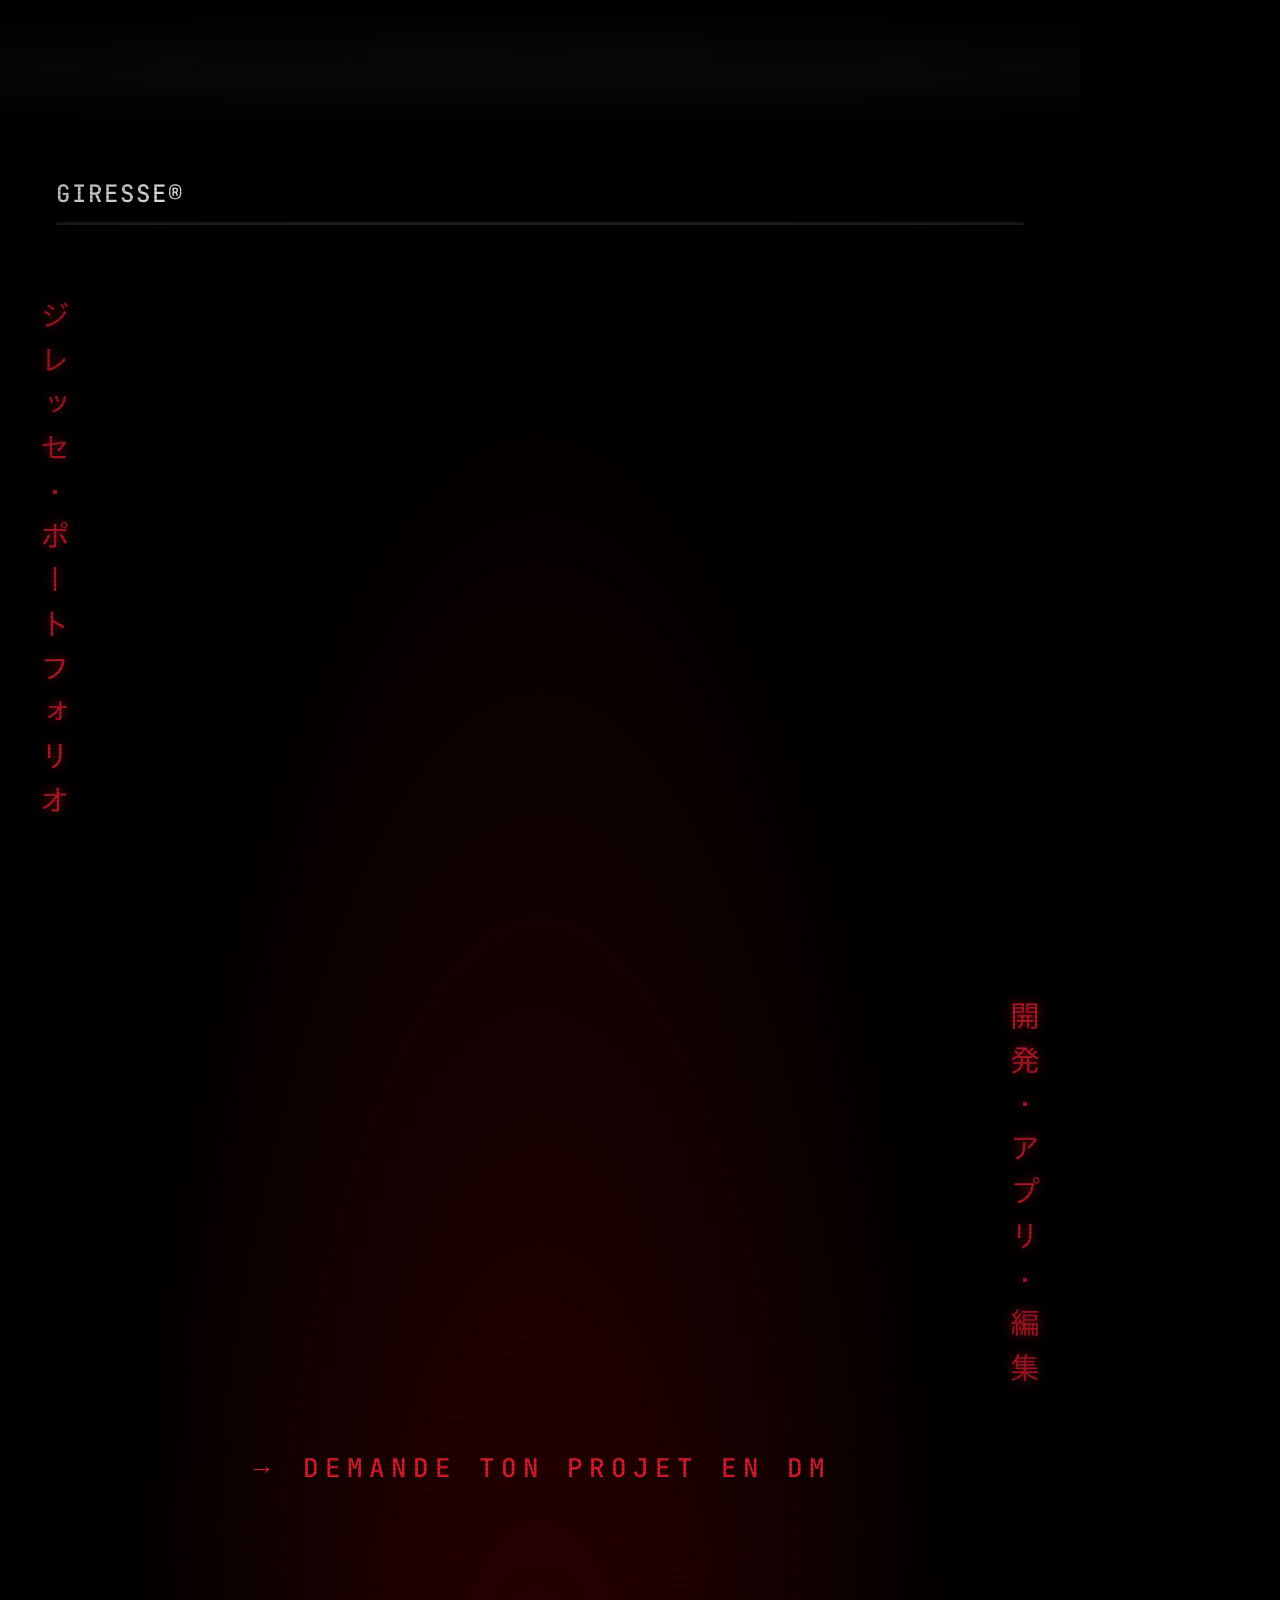
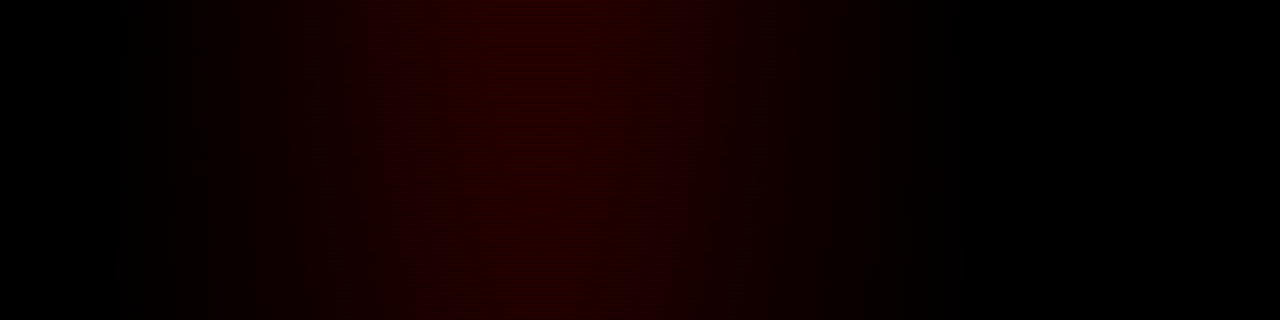
==== commit af3d5ce9: "Chrome gothic noir: cohesive type system (chrome fraktur heroes, serif italic support, mono labels)," ====
--- a/edit/index.html
+++ b/edit/index.html
@@ -14,22 +14,22 @@
 #cam{transform-origin:540px 860px}
 .mono{font-family:'JetBrains Mono',monospace}
 .grot{font-family:'Space Grotesk',sans-serif}
-.serif{font-family:'Grenze Gotisch',serif;font-weight:700}
+.serif{font-family:'Instrument Serif',serif;font-style:italic}
 
 /* ---------- intro / outro ---------- */
 #logoWrap{left:540px;top:760px;width:0;height:0}
 #logo{position:absolute;left:-330px;top:-330px;width:660px;height:660px;mix-blend-mode:screen;
   -webkit-mask-image:linear-gradient(#000 74%,transparent 90%);mask-image:linear-gradient(#000 74%,transparent 90%)}
 #logoGlow{position:absolute;left:-520px;top:-520px;width:1040px;height:1040px;border-radius:50%;
-  background:radial-gradient(circle,rgba(255,26,26,.42) 0%,rgba(120,0,0,.25) 38%,transparent 66%)}
+  background:radial-gradient(circle,rgba(214,28,46,.42) 0%,rgba(120,0,0,.25) 38%,transparent 66%)}
 #orbits{position:absolute;left:-420px;top:-420px;width:840px;height:840px}
 #name,#nameEcho>div{left:0;width:1080px;top:1075px;text-align:center;font-family:'UnifrakturCook';font-weight:700;font-size:200px;line-height:1}
 #name span{background:linear-gradient(180deg,#fff 0%,#f6f6f6 35%,#a0a0a0 50%,#fff 58%,#ff8a8a 82%,#fff 100%);-webkit-background-clip:text;background-clip:text;color:transparent;padding:0 4px}
 #nameEcho{left:0;top:1075px;width:1080px}
 #nameEcho>div{top:0;color:transparent;-webkit-text-stroke:1.5px rgba(255,255,255,.8)}
-.bigT{position:absolute;left:0;top:760px;white-space:nowrap;font-family:'UnifrakturCook';font-weight:700;font-size:520px;line-height:1;color:transparent;-webkit-text-stroke:2px rgba(255,255,255,.13)}
+.bigT{position:absolute;left:0;top:760px;white-space:nowrap;font-family:'UnifrakturCook';font-weight:700;font-size:520px;opacity:.6;line-height:1;color:transparent;-webkit-text-stroke:2px rgba(255,255,255,.13)}
 #name span{display:inline-block}
-#tagline{left:0;width:1080px;top:1330px;text-align:center;font-size:30px;letter-spacing:6px;color:#ff1a1a}
+#tagline{left:0;width:1080px;top:1330px;text-align:center;font-size:30px;letter-spacing:6px;color:#d61c2e}
 #flare{left:-200px;width:1480px;top:756px;height:8px;border-radius:8px;
   background:linear-gradient(90deg,transparent,rgba(255,40,40,0) 20%,rgba(255,60,60,.95) 50%,rgba(255,40,40,0) 80%,transparent);filter:blur(3px)}
 #cta{left:0;width:1080px;top:1395px;text-align:center;font-size:30px;color:rgba(255,255,255,.75)}
@@ -39,7 +39,7 @@
 #hudL{left:56px;top:178px}
 #hudR{right:56px;top:178px;text-align:right}
 #hudBar{left:56px;top:222px;width:968px;height:3px;border-radius:3px;background:rgba(128,128,128,.25)}
-#hudFill{height:100%;border-radius:3px;background:#ff1a1a;width:0}
+#hudFill{height:100%;border-radius:3px;background:#d61c2e;width:0}
 
 /* ---------- section A (hook) ---------- */
 #arrowTag{left:0;width:1080px;top:1230px;text-align:center;font-family:'Space Grotesk';font-weight:500;font-size:62px;letter-spacing:-1px}
@@ -58,7 +58,7 @@
 .dot{position:absolute;top:30px;width:22px;height:22px;border-radius:50%}
 #url{left:180px;top:20px;width:540px;height:44px;border-radius:22px;background:rgba(255,255,255,.06);font-family:'JetBrains Mono';font-size:22px;line-height:44px;padding-left:24px;color:rgba(255,255,255,.75)}
 #heroH{left:60px;top:150px;font-size:96px;font-weight:900;line-height:.98;letter-spacing:-2px}
-#heroH .g{background:linear-gradient(90deg,#b388ff,#ff1a1a);-webkit-background-clip:text;background-clip:text;color:transparent}
+#heroH .g{background:linear-gradient(90deg,#b388ff,#d61c2e);-webkit-background-clip:text;background-clip:text;color:transparent}
 .skel{position:absolute;height:22px;border-radius:12px;background:rgba(255,255,255,.12)}
 .btn{position:absolute;height:84px;border-radius:42px;font-size:32px;font-weight:800;line-height:84px;text-align:center}
 .feat{position:absolute;top:640px;width:244px;height:180px;border-radius:28px;background:rgba(255,255,255,.05);border:1px solid rgba(255,255,255,.08)}
@@ -82,7 +82,7 @@
 #code{left:0;top:110px;width:960px;font-family:'JetBrains Mono';font-size:30px;line-height:52px;white-space:pre;color:#d7dae0}
 #code .ln{display:inline-block;width:86px;text-align:right;padding-right:26px;color:rgba(255,255,255,.22)}
 .k{color:#c792ea}.s{color:#c3e88d}.f{color:#82aaff}.p{color:#89ddff}.n{color:#f78c6c}.c{color:#ffcb6b}
-#caret{display:inline-block;width:3px;height:36px;background:#ff1a1a;vertical-align:middle;margin-left:2px}
+#caret{display:inline-block;width:3px;height:36px;background:#d61c2e;vertical-align:middle;margin-left:2px}
 #term{left:120px;top:1010px;width:840px;height:150px;border-radius:26px;background:rgba(10,12,10,.92);border:1.5px solid rgba(80,255,140,.3);
   font-family:'JetBrains Mono';font-size:28px;padding:28px 34px;line-height:46px;box-shadow:0 20px 80px rgba(60,255,140,.18)}
 
@@ -113,13 +113,13 @@
 .trk{position:absolute;left:100px;height:66px;width:840px;border-radius:12px;background:rgba(255,255,255,.03)}
 .tlab{position:absolute;left:24px;width:60px;font-family:'JetBrains Mono';font-size:22px;color:rgba(255,255,255,.4);line-height:66px}
 .clip{position:absolute;top:6px;height:54px;border-radius:12px;font-family:'Space Grotesk';font-weight:700;font-size:20px;line-height:54px;padding-left:14px;color:rgba(0,0,0,.75);overflow:hidden}
-.kf{position:absolute;width:18px;height:18px;transform:rotate(45deg);background:#ff1a1a;border-radius:3px}
+.kf{position:absolute;width:18px;height:18px;transform:rotate(45deg);background:#d61c2e;border-radius:3px}
 #playhead{top:0;width:4px;height:400px;background:#ff3b5c;box-shadow:0 0 18px #ff3b5c}
 
 /* ---------- end card ---------- */
 #endTxt{left:0;width:1080px;top:1110px;text-align:center;color:#fff}
 #endTxt .serif{font-size:82px}
-#endSub{left:0;width:1080px;top:1450px;text-align:center;font-family:'JetBrains Mono';letter-spacing:6px;font-size:26px;color:#ff1a1a}
+#endSub{left:0;width:1080px;top:1450px;text-align:center;font-family:'JetBrains Mono';letter-spacing:6px;font-size:26px;color:#d61c2e}
 
 /* ---------- lyrics ---------- */
 #lyr{pointer-events:none}
@@ -127,11 +127,10 @@
 #flash{background:#fff;opacity:0}
 #vig{background:radial-gradient(ellipse 80% 70% at 50% 46%,transparent 55%,rgba(0,0,0,.55) 100%)}
 #grain{width:1080px;height:1920px;opacity:.08;mix-blend-mode:overlay;image-rendering:pixelated}
-#sA,#sB,#sC,#sL,#sI,#sD,#sE,#sT{filter:saturate(.28) contrast(1.25) brightness(.95)}
 #scan{background:repeating-linear-gradient(0deg,rgba(0,0,0,.28) 0 2px,transparent 2px 4px);opacity:.55;pointer-events:none}
 #band{position:absolute;left:0;width:1080px;height:140px;background:linear-gradient(transparent,rgba(255,255,255,.06),transparent)}
 #redTint{background:radial-gradient(ellipse at 50% 110%,rgba(255,0,0,.22),transparent 60%);mix-blend-mode:screen}
-.jp{position:absolute;top:300px;writing-mode:vertical-rl;font-family:'IPAGothic';font-size:30px;letter-spacing:14px;color:#ff1a1a;opacity:.85;text-shadow:0 0 12px rgba(255,26,26,.8)}
+.jp{position:absolute;top:300px;writing-mode:vertical-rl;font-family:'IPAGothic';font-size:30px;letter-spacing:14px;color:#d61c2e;opacity:.85;text-shadow:0 0 12px rgba(214,28,46,.8)}
 </style>
 </head>
 <body>
@@ -148,9 +147,9 @@
         <div id="logoWrap" class="abs">
           <div id="logoGlow"></div>
           <svg id="orbits" viewBox="0 0 840 840">
-            <g id="orbA"><circle cx="420" cy="420" r="392" fill="none" stroke="#ff1a1a" stroke-width="5" stroke-linecap="round" stroke-dasharray="560 1900"/></g>
+            <g id="orbA"><circle cx="420" cy="420" r="392" fill="none" stroke="#d61c2e" stroke-width="5" stroke-linecap="round" stroke-dasharray="560 1900"/></g>
             <g id="orbB"><circle cx="420" cy="420" r="372" fill="none" stroke="#fff" stroke-width="3" stroke-linecap="round" stroke-dasharray="300 2040" opacity=".85"/></g>
-            <g id="orbC"><circle cx="420" cy="420" r="408" fill="none" stroke="#ff1a1a" stroke-width="2" stroke-dasharray="4 18" opacity=".7"/></g>
+            <g id="orbC"><circle cx="420" cy="420" r="408" fill="none" stroke="#d61c2e" stroke-width="2" stroke-dasharray="4 18" opacity=".7"/></g>
           </svg>
           <img id="logo" src="assets/logo.jpg">
         </div>
@@ -188,7 +187,7 @@
           <div id="btn1" class="btn" style="left:60px;top:520px;width:300px;background:linear-gradient(90deg,#7b2cff,#c04dff);color:#fff">Get started</div>
           <div id="btn2" class="btn" style="left:384px;top:520px;width:260px;border:2px solid rgba(255,255,255,.3);color:#fff">See work</div>
           <div class="feat" id="f1" style="left:60px"><div class="ic" style="background:linear-gradient(135deg,#7b2cff,#c04dff)"></div><div class="t">Fast</div><div class="s"></div></div>
-          <div class="feat" id="f2" style="left:328px"><div class="ic" style="background:linear-gradient(135deg,#ff1a1a,#ff7a3d)"></div><div class="t">Responsive</div><div class="s"></div></div>
+          <div class="feat" id="f2" style="left:328px"><div class="ic" style="background:linear-gradient(135deg,#d61c2e,#ff7a3d)"></div><div class="t">Responsive</div><div class="s"></div></div>
           <div class="feat" id="f3" style="left:596px"><div class="ic" style="background:linear-gradient(135deg,#2fd2ff,#3d7bff)"></div><div class="t">SEO</div><div class="s"></div></div>
         </div>
       </div>
@@ -232,7 +231,7 @@
     <div id="sD" class="layer">
       <div class="layer">
         <div class="haze" id="hd1" style="width:950px;height:950px;background:#8a0000"></div>
-        <div class="haze" id="hd2" style="width:700px;height:700px;background:#ff1a1a;opacity:.45"></div>
+        <div class="haze" id="hd2" style="width:700px;height:700px;background:#d61c2e;opacity:.45"></div>
         <div class="haze" id="hd3" style="width:600px;height:600px;background:#200000"></div>
       </div>
       <div id="dPersp" class="layer" style="perspective:1600px;perspective-origin:540px 760px">
@@ -245,7 +244,7 @@
             <div id="ac1" class="acard" style="top:500px"></div>
             <div id="ac2" class="acard" style="top:604px"></div>
             <div id="splash"><img src="assets/logo.jpg" style="position:absolute;left:60px;top:200px;width:276px;mix-blend-mode:screen">
-              <div class="abs" style="left:98px;top:560px;width:200px;height:8px;border-radius:4px;background:#222"><div id="load" style="height:8px;border-radius:4px;background:#ff1a1a;width:0"></div></div>
+              <div class="abs" style="left:98px;top:560px;width:200px;height:8px;border-radius:4px;background:#222"><div id="load" style="height:8px;border-radius:4px;background:#d61c2e;width:0"></div></div>
             </div>
           </div>
           <div id="notch" class="abs"></div>
